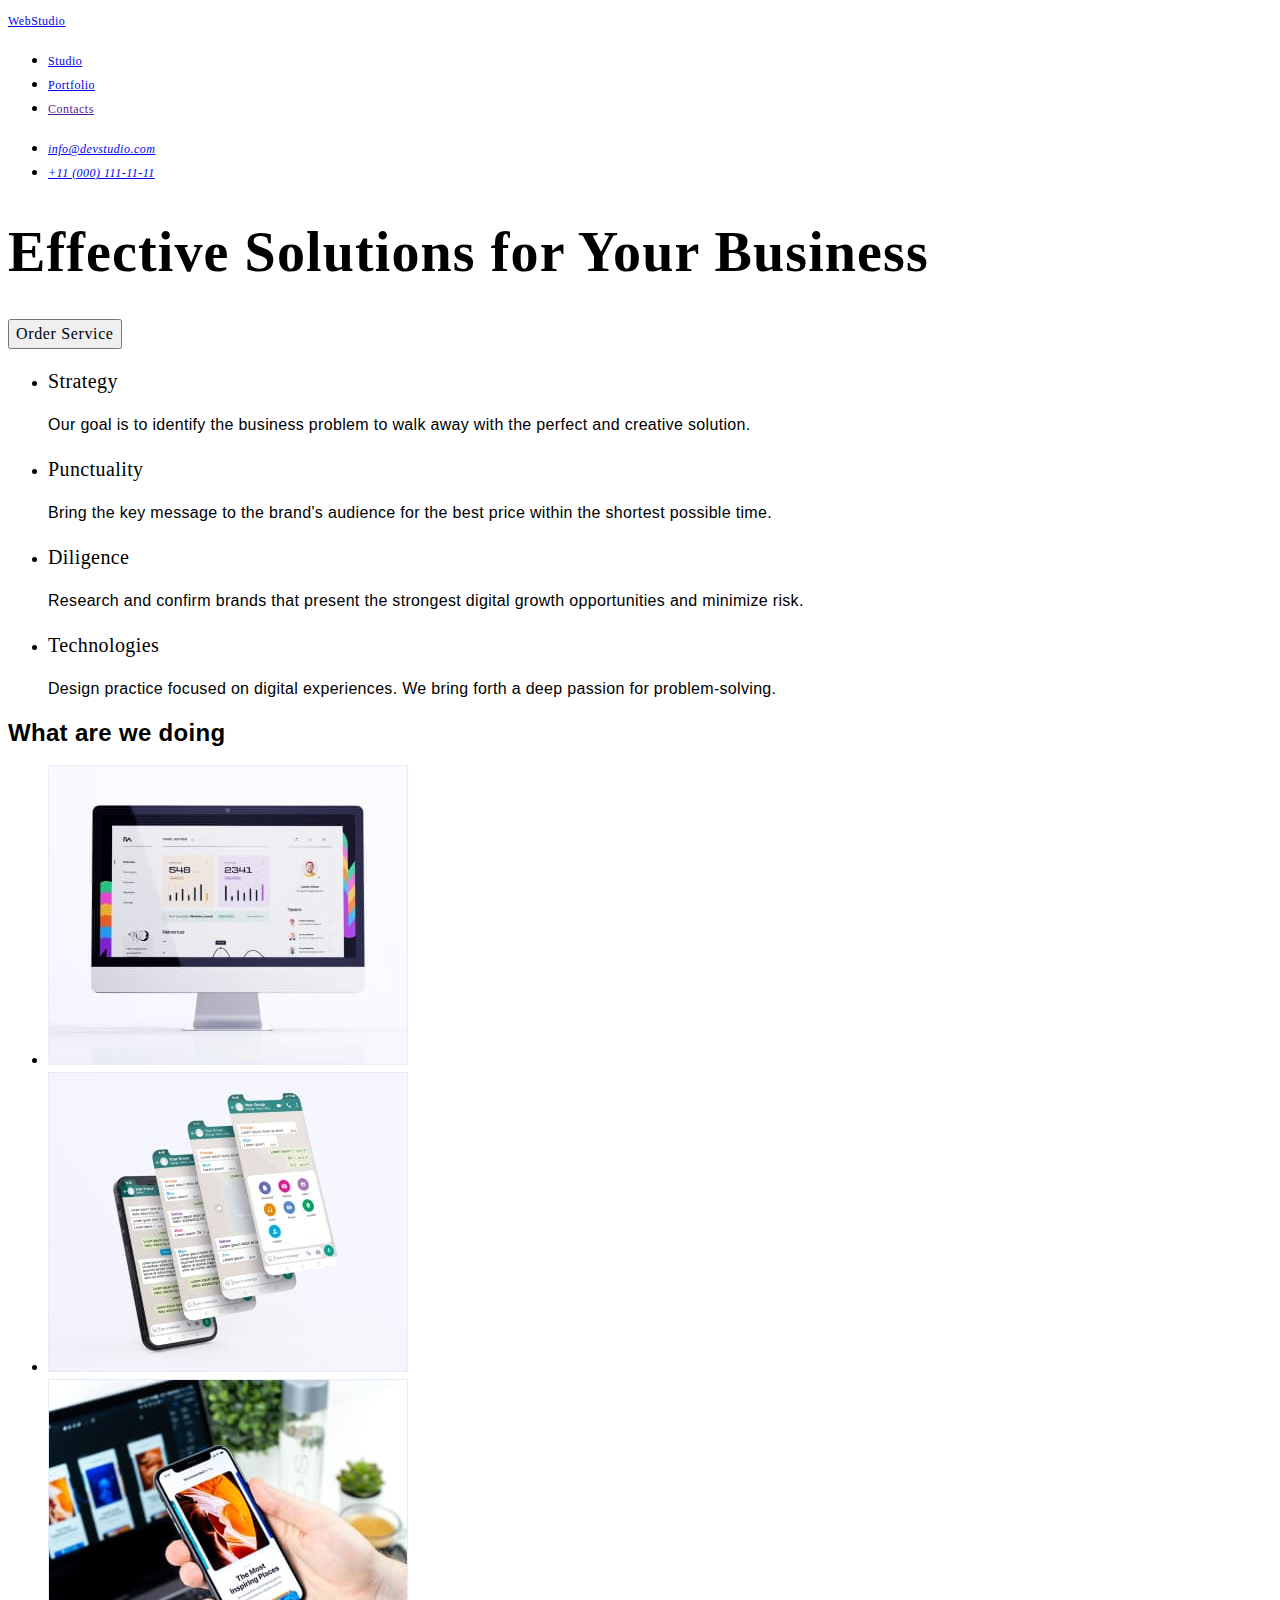
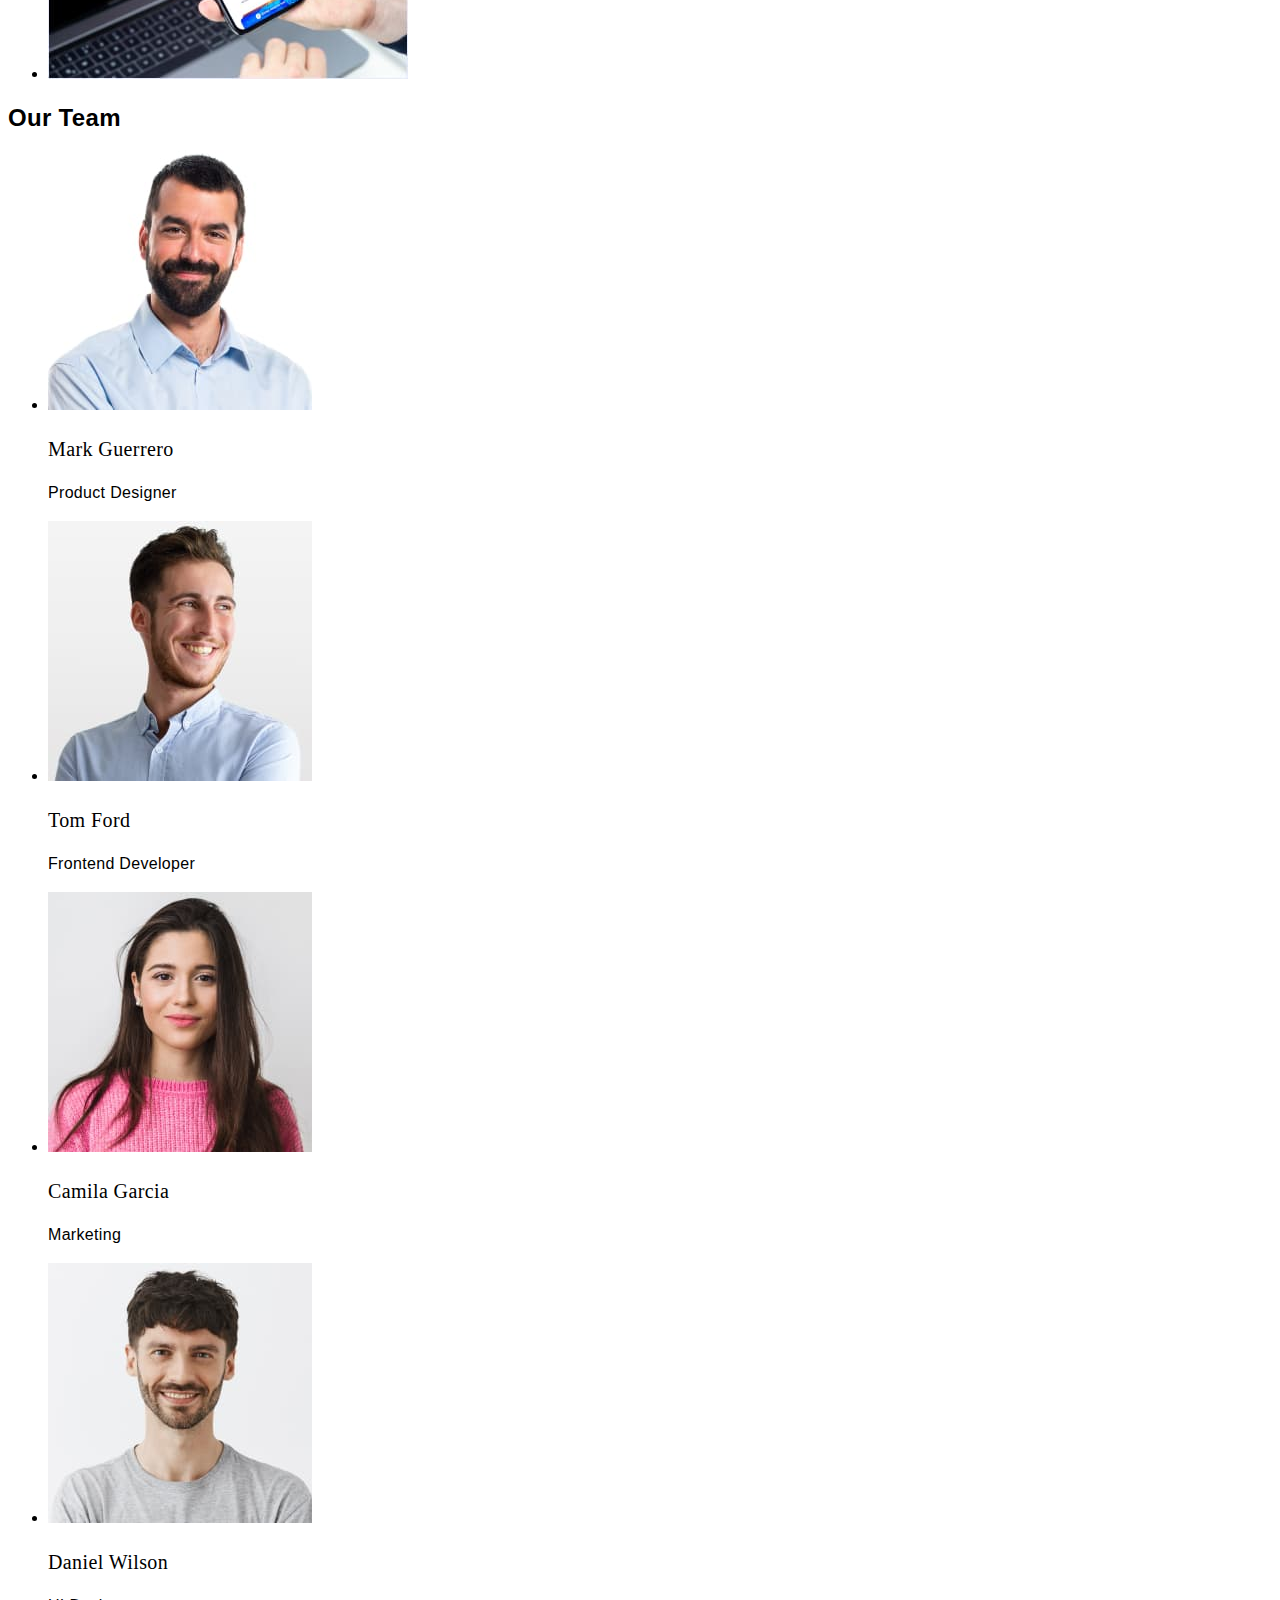
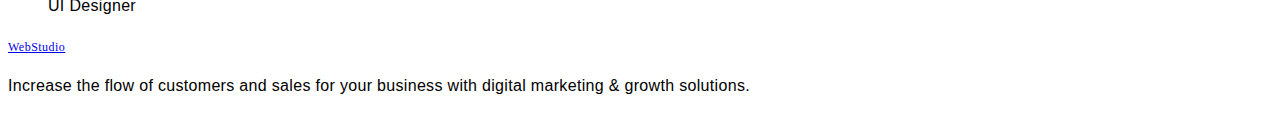
==== index.html @ a66be165 "one try" ====
<!DOCTYPE html>
<html lang="en">
<head>
    <meta charset="UTF-8">
    <meta http-equiv="X-UA-Compatible" content="IE=edge">
    <meta name="viewport" content="width=device-width, initial-scale=1.0">
    <title class="title">Document</title>
    <link rel="stylesheet" href="./css/style.css">
</head>
<body>
    <header>
        <nav>
            <a class="link-text" href="./index.html">WebStudio</a>
            
            <ul>
                <li><a class="link-text" href="./studio.html">Studio</a></li>
                <li><a class="link-text" href="./portfolio.html">Portfolio</a></li>
                <li><a class="link-text" href="">Contacts</a></li>           
            </ul>
        </nav>
        <address>
            <ul>
                <li>
                    <a class="link-text" href="mailto:info@devstudio.com">info@devstudio.com</a>
                </li>
                <li>
                    <a class="link-text" href="tel:+110001111111">+11 (000) 111-11-11</a>
                </li>
            </ul>
        </address>
    </header>
    <main>
        <section>
            <h1 class="header-one">Effective Solutions for Your Business</h1>
            <button class="button-text" type="button">Order Service</button>
        </section>
        <section>
            <h2 class="header-section" hidden>Strategy, Punctuality, Diligence, Technologies</h2>
            <ul>
                <li>
                    <h3 class="header-card">Strategy</h3>
                    <p>Our goal is to identify the business
                    problem to walk away with the perfect and creative solution.</p>
                </li>
                <li>
                    <h3 class="header-card">Punctuality</h3>
                    <p>Bring the key message to the brand's audience for the best price within the shortest possible time.</p>
                </li>
                <li>
                    <h3 class="header-card">Diligence</h3>
                    <p>Research and confirm brands that present the strongest digital growth opportunities and minimize risk.</p>
                </li>
                <li>
                    <h3 class="header-card">Technologies</h3>
                    <p>Design practice focused on digital experiences. We bring forth a deep passion for problem-solving.</p>
                </li>
            </ul>
        </section>
        <section>
            <h2>What are we doing</h2>
            <ul>
                <li>
                    <img src = "./images/comp.jpg" alt = "IMac" width="360" height="300">
                </li>
                <li>
                    <img src = "./images/messenger.jpg" alt="phone messenger" width="360" height="300">
                </li>
                <li>
                    <img src="./images/phone.jpg" alt="phone in hand" width="360" height="300">
                </li>
            </ul>
        </section>
        <section>
            <h2>Our Team</h2>
            <ul>
                <li>
                    <img src="./images/mark-guerrero.jpg" alt="Mark Guerrero" width="264" height="260">
                    <h3 class="header-card">Mark Guerrero</h3>
                    <p>Product Designer</p>
                </li>
                <li>
                    <img src="./images/tom-ford.jpg" alt="Tom Ford" width="264" height="260">
                    <h3 class="header-card">Tom Ford</h3>
                    <p>Frontend Developer</p>
                </li>
                <li>
                    <img src="./images/camila-garcia.jpg" alt="Camila Garcia" width="264" height="260">
                    <h3 class="header-card">Camila Garcia</h3>
                    <p>Marketing</p>
                </li>
                <li>
                    <img src="./images/daniel-wilson.jpg" alt="Daniel Wilson" width="264" height="260">
                    <h3 class="header-card">Daniel Wilson</h3>
                    <p>UI Designer</p>
                </li>
            </ul>
        </section>
    </main>
    <footer>
        <a class="link-text" href="./index.html">WebStudio</a>
        <p>Increase the flow of customers and sales for your business with digital marketing & growth solutions.</p>
    </footer>
</body>
</html>
---- css/style.css ----
body {
    font-family: 'Roboto', sans-serif;
    font-weight: 400;
    font-size: 16px;
    line-height: 24px;
    letter-spacing: 0.02em;
}
.title, .header-one {
    font-family: 'Roboto';
    font-weight: 700;
    font-size: 56px;
    line-height: 60px;
    letter-spacing: 0.02em;
}
.header-section {
    font-family: 'Roboto';
    font-weight: 700;
    font-size: 36px;
    line-height: 40px;
    letter-spacing: 0.02em;
    text-transform: capitalize;
}
.header-card {
    font-family: 'Roboto';
    font-weight: 500;
    font-size: 20px;
    line-height: 24px;
    letter-spacing: 0.02em;
}
.button-text {
    font-family: 'Roboto';
    font-weight: 500;
    font-size: 16px;
    line-height: 24px;
    display: flex;
    align-items: center;
    letter-spacing: 0.04em;
    cursor: pointer;
}
.link-text {
    font-family: 'Roboto';
    font-weight: 400;
    font-size: 12px;
    line-height: 16px;
    letter-spacing: 0.04em;
    text-decoration: underline;
}
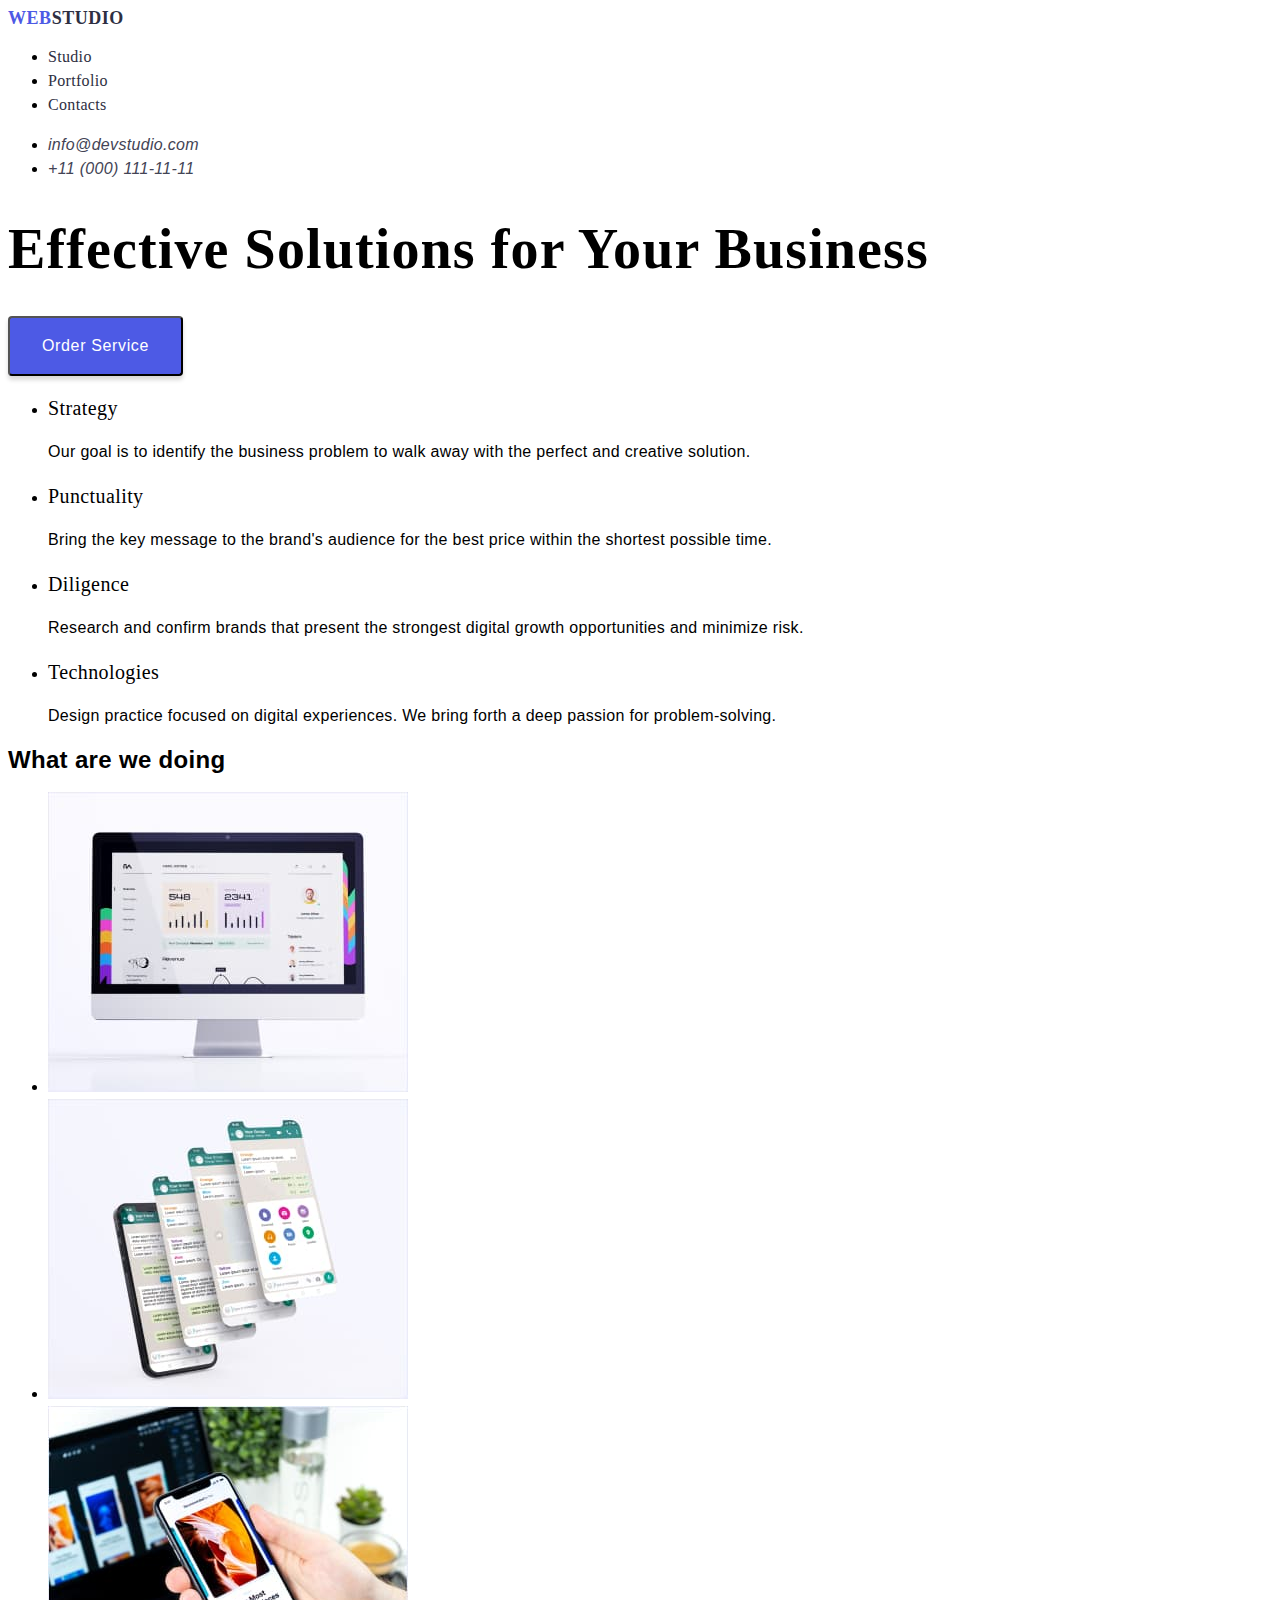
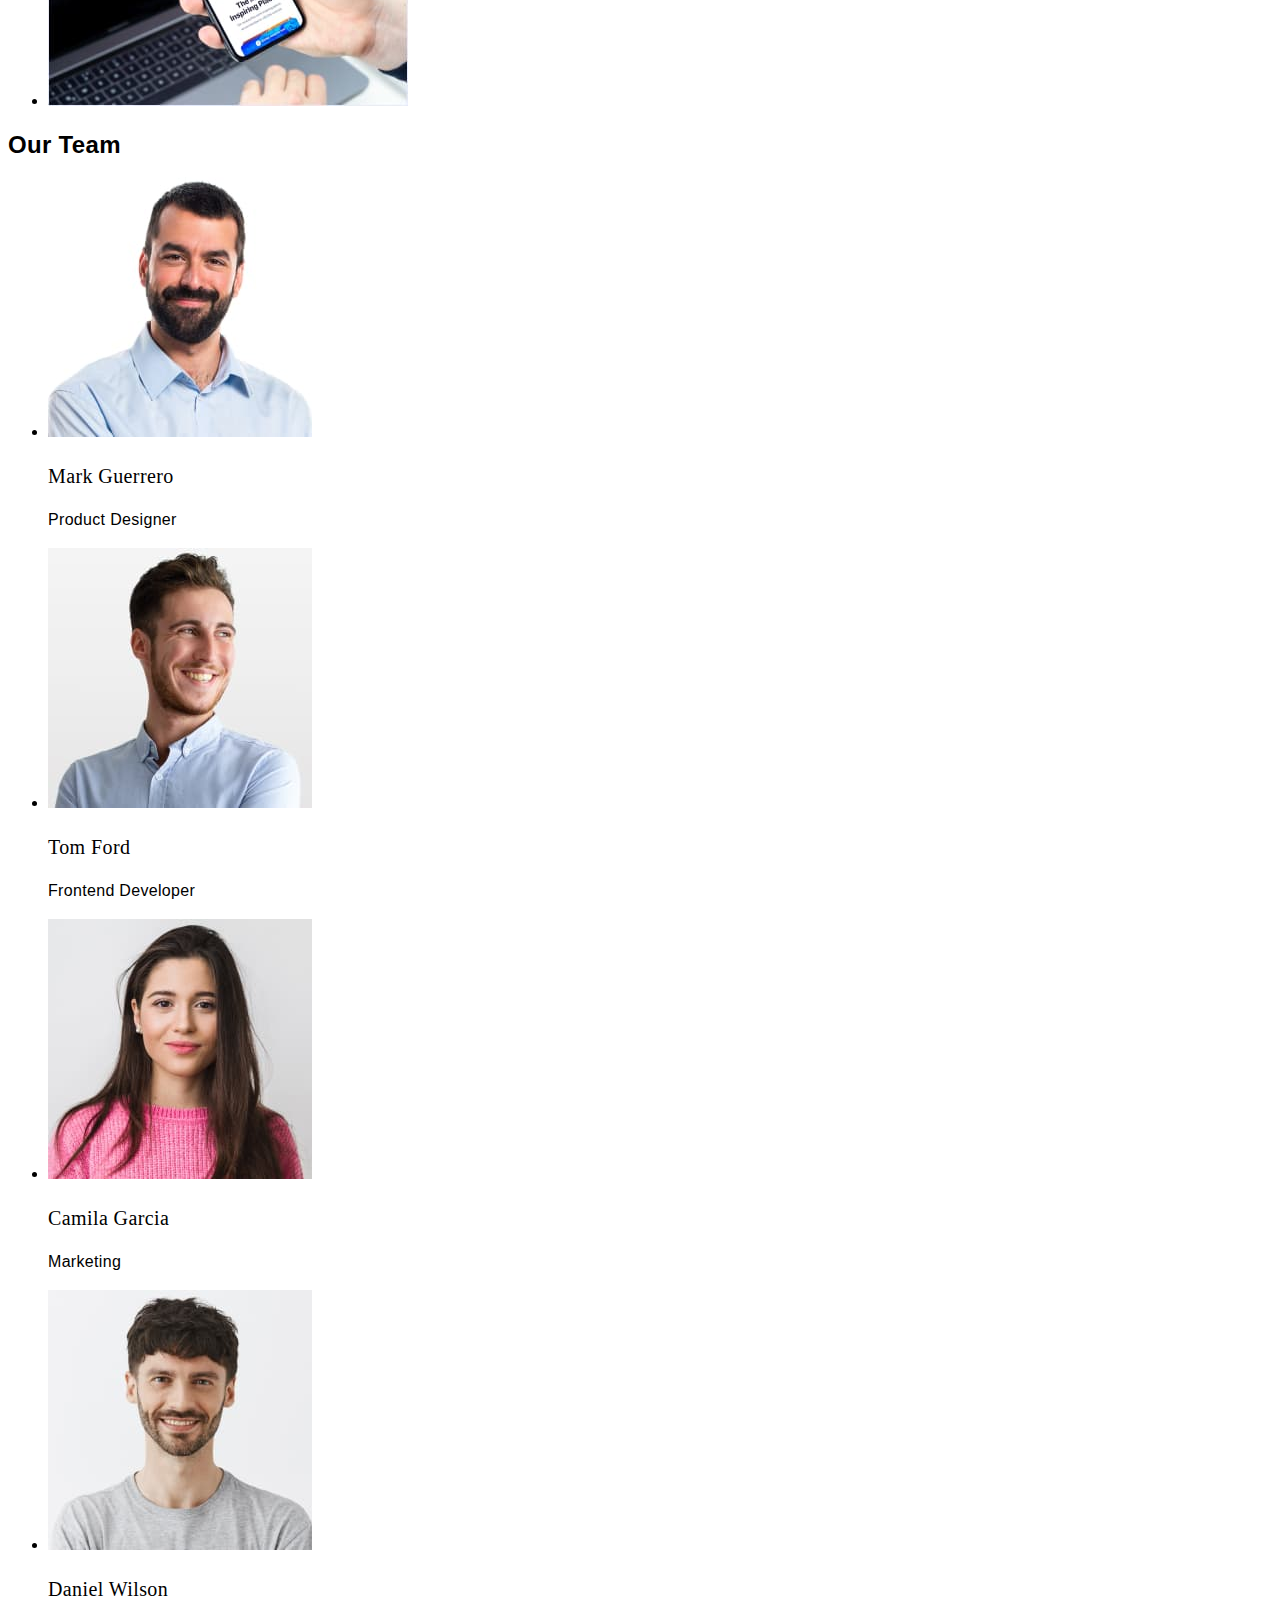
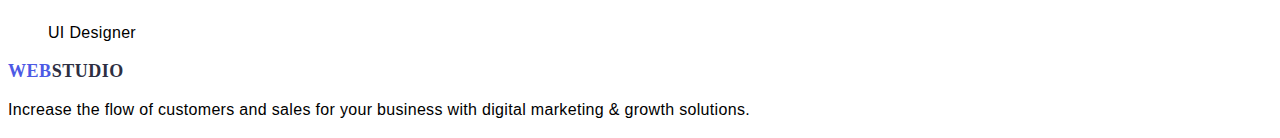
==== commit 4600c778: "fix style" ====
--- a/index.html
+++ b/index.html
@@ -10,21 +10,21 @@
 <body>
     <header>
         <nav>
-            <a class="link-text" href="./index.html">WebStudio</a>
+            <a class="logo" href="./index.html"><span class="logo-span">Web</span>Studio</a>
             
             <ul>
-                <li><a class="link-text" href="./studio.html">Studio</a></li>
-                <li><a class="link-text" href="./portfolio.html">Portfolio</a></li>
-                <li><a class="link-text" href="">Contacts</a></li>           
+                <li><a class="navigation" href="./studio.html">Studio</a></li>
+                <li><a class="navigation" href="./portfolio.html">Portfolio</a></li>
+                <li><a class="navigation" href="">Contacts</a></li>           
             </ul>
         </nav>
         <address>
             <ul>
                 <li>
-                    <a class="link-text" href="mailto:info@devstudio.com">info@devstudio.com</a>
+                    <a class="address" href="mailto:info@devstudio.com">info@devstudio.com</a>
                 </li>
                 <li>
-                    <a class="link-text" href="tel:+110001111111">+11 (000) 111-11-11</a>
+                    <a class="address" href="tel:+110001111111">+11 (000) 111-11-11</a>
                 </li>
             </ul>
         </address>
@@ -97,7 +97,7 @@
         </section>
     </main>
     <footer>
-        <a class="link-text" href="./index.html">WebStudio</a>
+        <a class="logo" href="./index.html"><span class="logo-span">Web</span>Studio</a>
         <p>Increase the flow of customers and sales for your business with digital marketing & growth solutions.</p>
     </footer>
 </body>
--- a/css/style.css
+++ b/css/style.css
@@ -4,6 +4,22 @@
     font-size: 16px;
     line-height: 24px;
     letter-spacing: 0.02em;
+}
+.logo {
+    font-family: 'Raleway';
+    font-style: normal;
+    font-weight: 800;
+    font-size: 18px;
+    line-height: 21px;
+    display: flex;
+    align-items: center;
+    letter-spacing: 0.03em;
+    text-transform: uppercase;
+    text-decoration: none;
+    color: #2E2F42;
+}
+.logo-span {
+    color: #4D5AE5;
 }
 .title, .header-one {
     font-family: 'Roboto';
@@ -28,20 +44,53 @@
     letter-spacing: 0.02em;
 }
 .button-text {
+    display: flex;
+    flex-direction: row;
+    align-items: flex-start;
+    padding: 16px 32px;
+    gap: 10px;
+    background-color: #4D5AE5;
+    box-shadow: 0px 4px 4px rgba(0, 0, 0, 0.15);
+    border-radius: 4px;
+    font-weight: 500;
+    font-size: 16px;
+    line-height: 24px;
+    align-items: center;
+    letter-spacing: 0.04em;
+    cursor: pointer;
+    color: #ffffff; 
+}
+.button-text:hover, .button-text:focus {
+    display: flex;
+    flex-direction: row;
+    align-items: flex-start;
+    padding: 16px 32px;
+    gap: 10px;
+    font-weight: 600;
+    line-height: 19px;
+    color: #ffffff;
+    background-color: #4D5AE5;
+    box-shadow: 0px 1px 6px rgba(46, 47, 66, 0.08), 
+                0px 1px 1px rgba(46, 47, 66, 0.16), 
+                0px 2px 1px rgba(46, 47, 66, 0.08);
+    border-radius: 4px;
+}
+.navigation {
     font-family: 'Roboto';
     font-weight: 500;
     font-size: 16px;
     line-height: 24px;
-    display: flex;
-    align-items: center;
-    letter-spacing: 0.04em;
-    cursor: pointer;
+    letter-spacing: 0.02em;
+    text-decoration: none;
+    color: #2E2F42;
 }
-.link-text {
-    font-family: 'Roboto';
-    font-weight: 400;
-    font-size: 12px;
-    line-height: 16px;
-    letter-spacing: 0.04em;
-    text-decoration: underline;
+.navigation:hover, .navigation:focus {
+    color: #404BBF;
 }
+.address {
+    color: #434455;
+    text-decoration: none;
+}
+.address:hover, :focus {
+    color: #404BBF;
+} 
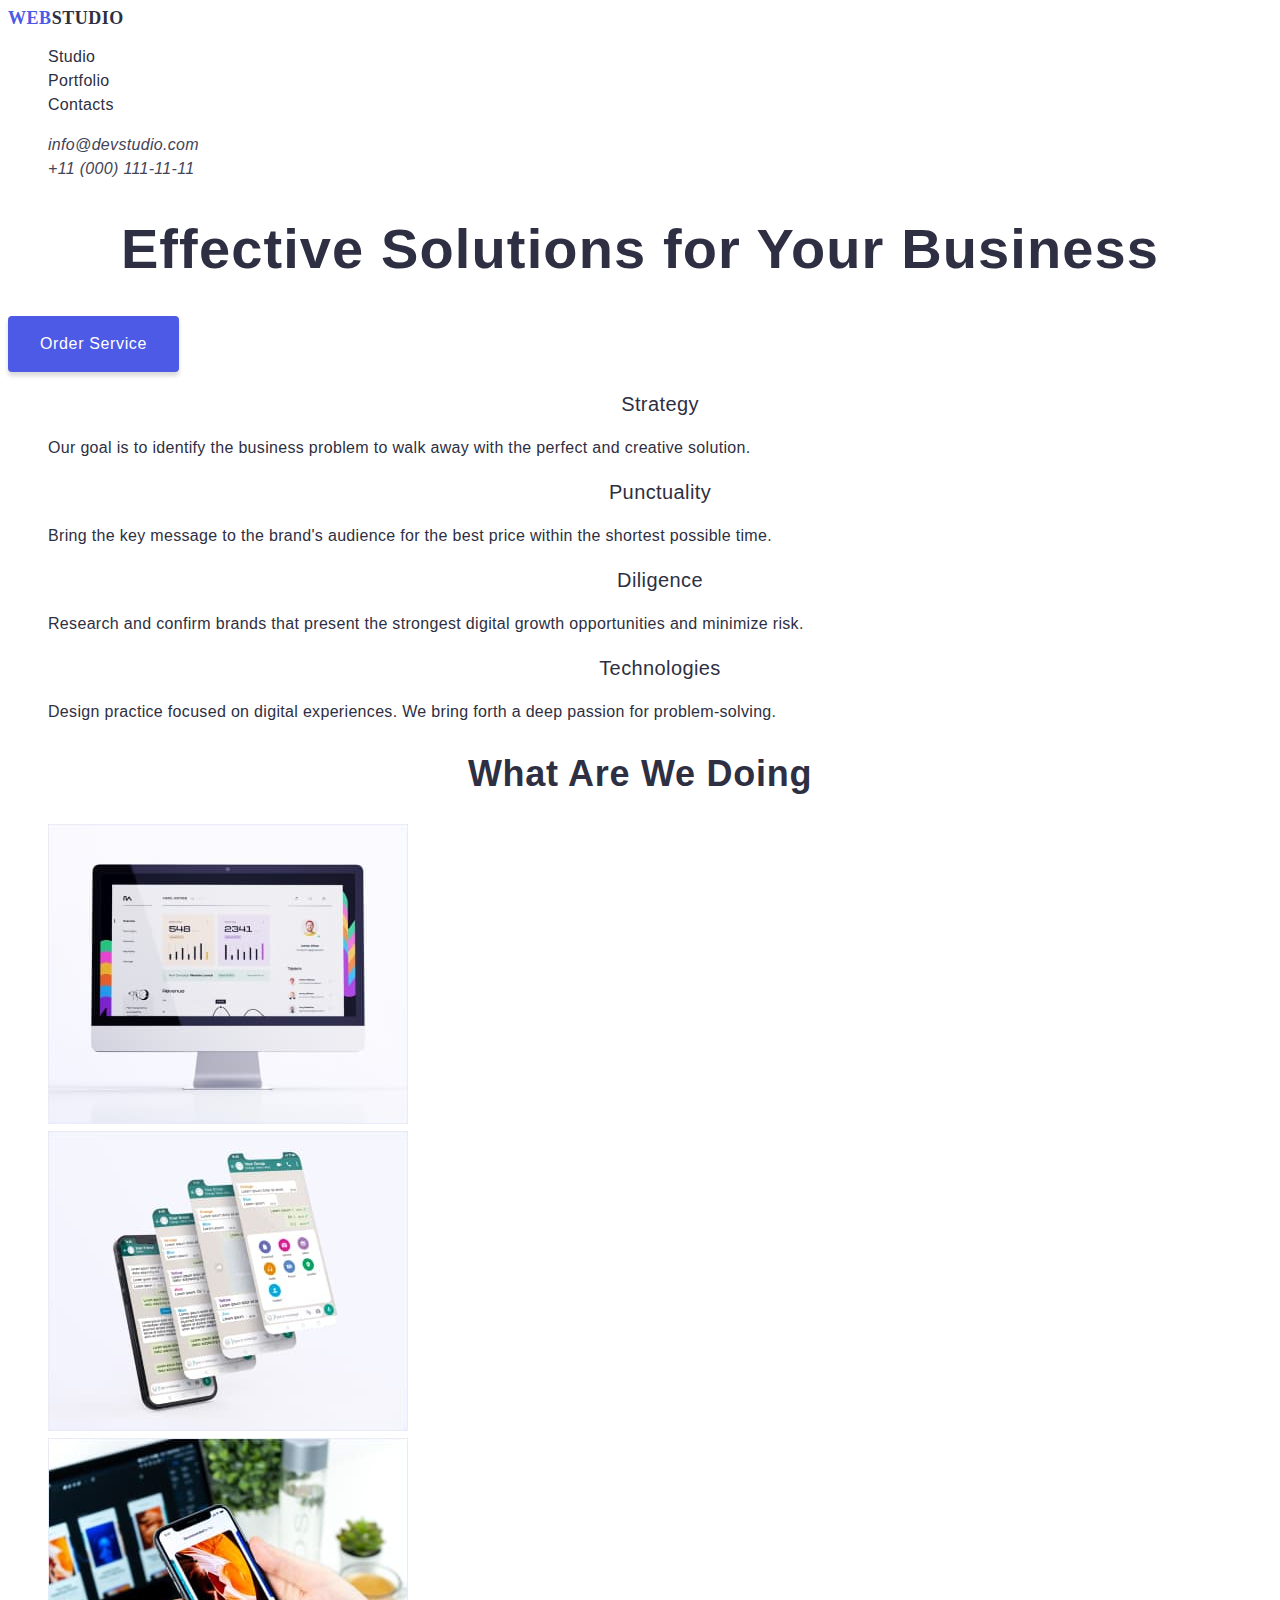
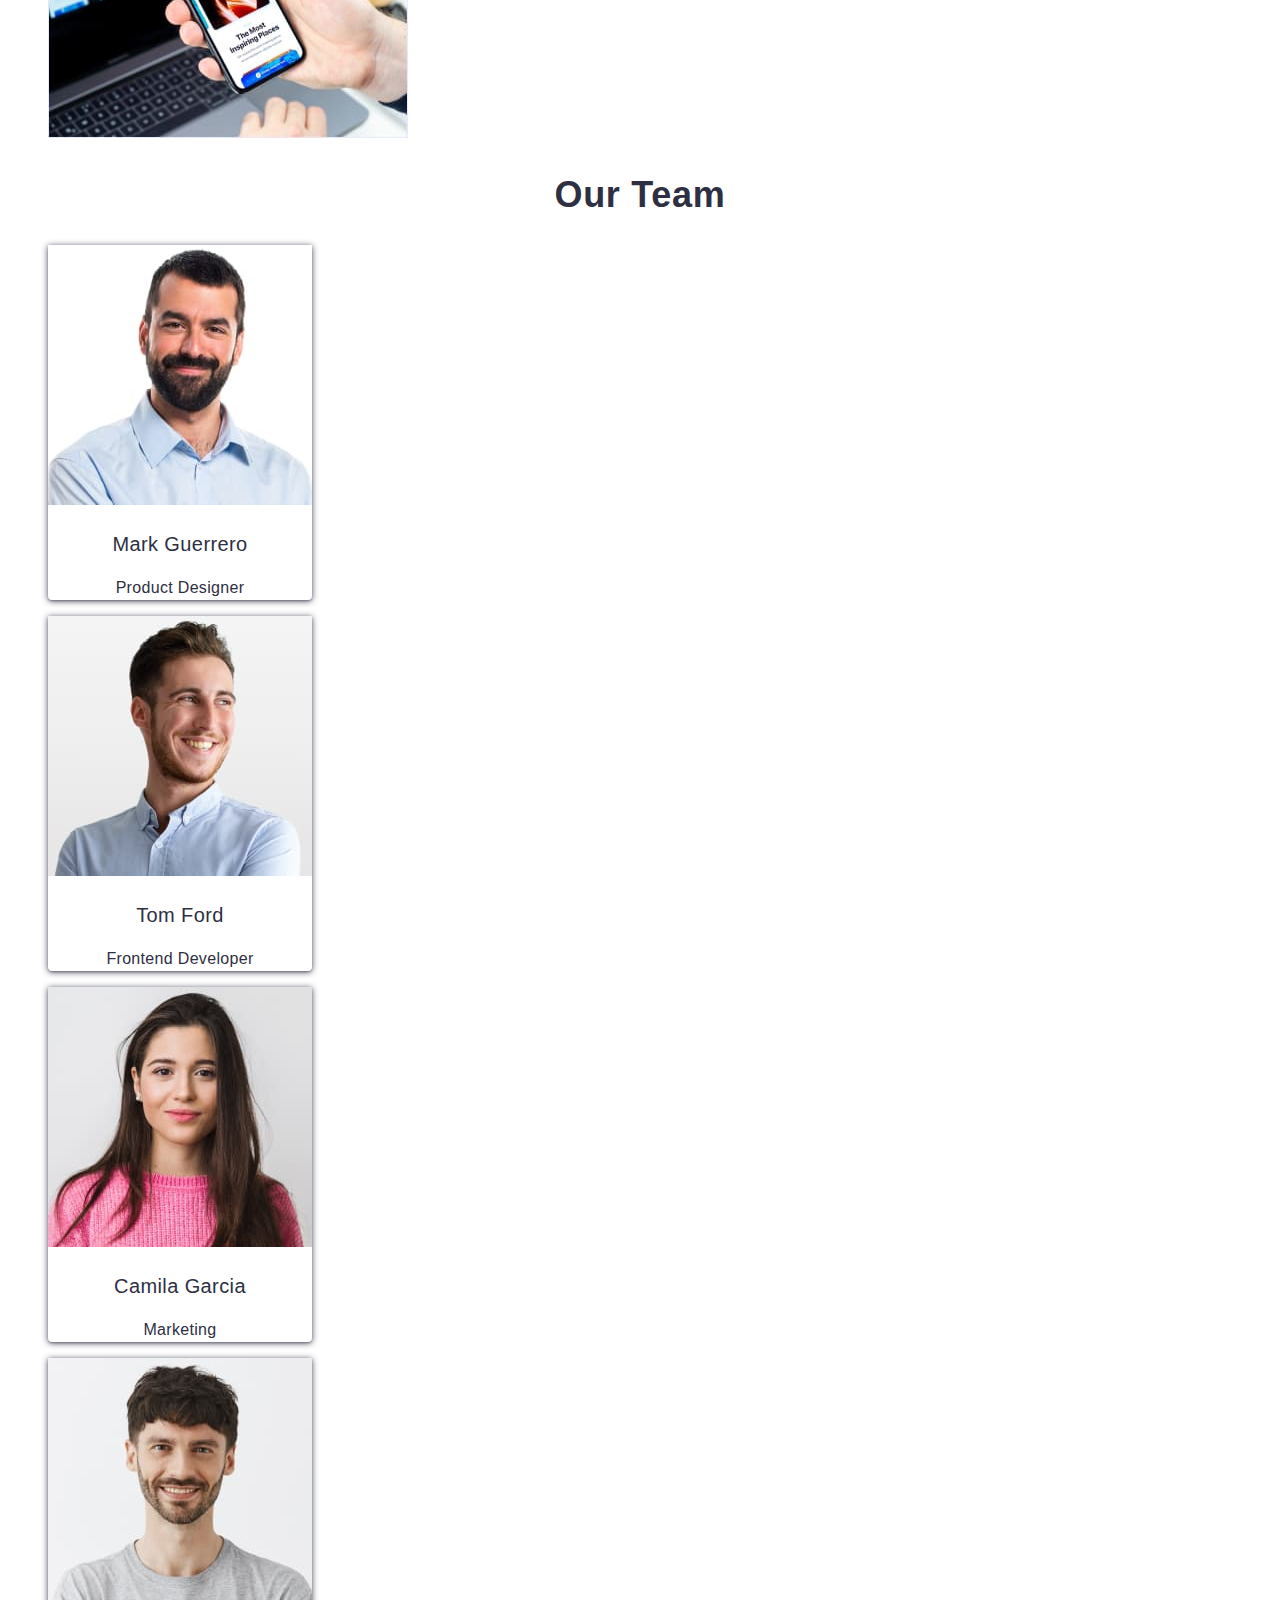
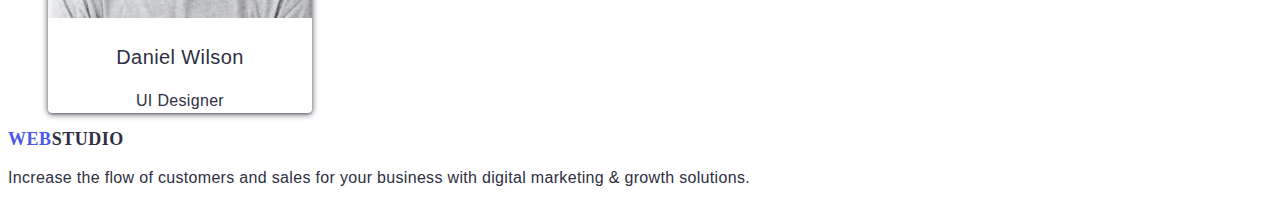
==== commit 237f6410: "fix all" ====
--- a/index.html
+++ b/index.html
@@ -13,9 +13,9 @@
             <a class="logo" href="./index.html"><span class="logo-span">Web</span>Studio</a>
             
             <ul>
-                <li><a class="navigation" href="./studio.html">Studio</a></li>
-                <li><a class="navigation" href="./portfolio.html">Portfolio</a></li>
-                <li><a class="navigation" href="">Contacts</a></li>           
+                <li class="navigation"><a class="nav-text" href="./index.html">Studio</a></li>
+                <li class="navigation"><a class="nav-text" href="./portfolio.html">Portfolio</a></li>
+                <li class="navigation"><a class="nav-text" href="">Contacts</a></li>           
             </ul>
         </nav>
         <address>
@@ -39,25 +39,25 @@
             <ul>
                 <li>
                     <h3 class="header-card">Strategy</h3>
-                    <p>Our goal is to identify the business
+                    <p class="paragraph">Our goal is to identify the business
                     problem to walk away with the perfect and creative solution.</p>
                 </li>
                 <li>
                     <h3 class="header-card">Punctuality</h3>
-                    <p>Bring the key message to the brand's audience for the best price within the shortest possible time.</p>
+                    <p class="paragraph">Bring the key message to the brand's audience for the best price within the shortest possible time.</p>
                 </li>
                 <li>
                     <h3 class="header-card">Diligence</h3>
-                    <p>Research and confirm brands that present the strongest digital growth opportunities and minimize risk.</p>
+                    <p class="paragraph">Research and confirm brands that present the strongest digital growth opportunities and minimize risk.</p>
                 </li>
                 <li>
                     <h3 class="header-card">Technologies</h3>
-                    <p>Design practice focused on digital experiences. We bring forth a deep passion for problem-solving.</p>
+                    <p class="paragraph">Design practice focused on digital experiences. We bring forth a deep passion for problem-solving.</p>
                 </li>
             </ul>
         </section>
         <section>
-            <h2>What are we doing</h2>
+            <h2 class="header-section">What are we doing</h2>
             <ul>
                 <li>
                     <img src = "./images/comp.jpg" alt = "IMac" width="360" height="300">
@@ -71,24 +71,24 @@
             </ul>
         </section>
         <section>
-            <h2>Our Team</h2>
+            <h2 class="header-section">Our Team</h2>
             <ul>
-                <li>
+                <li class="cards-team">
                     <img src="./images/mark-guerrero.jpg" alt="Mark Guerrero" width="264" height="260">
                     <h3 class="header-card">Mark Guerrero</h3>
                     <p>Product Designer</p>
                 </li>
-                <li>
+                <li class="cards-team">
                     <img src="./images/tom-ford.jpg" alt="Tom Ford" width="264" height="260">
                     <h3 class="header-card">Tom Ford</h3>
                     <p>Frontend Developer</p>
                 </li>
-                <li>
+                <li class="cards-team">
                     <img src="./images/camila-garcia.jpg" alt="Camila Garcia" width="264" height="260">
                     <h3 class="header-card">Camila Garcia</h3>
                     <p>Marketing</p>
                 </li>
-                <li>
+                <li class="cards-team">
                     <img src="./images/daniel-wilson.jpg" alt="Daniel Wilson" width="264" height="260">
                     <h3 class="header-card">Daniel Wilson</h3>
                     <p>UI Designer</p>
--- a/css/style.css
+++ b/css/style.css
@@ -4,10 +4,13 @@
     font-size: 16px;
     line-height: 24px;
     letter-spacing: 0.02em;
+    color: #2e2f42;
+}
+li {
+    list-style-type: none;
 }
 .logo {
     font-family: 'Raleway';
-    font-style: normal;
     font-weight: 800;
     font-size: 18px;
     line-height: 21px;
@@ -22,31 +25,37 @@
     color: #4D5AE5;
 }
 .title, .header-one {
-    font-family: 'Roboto';
     font-weight: 700;
     font-size: 56px;
     line-height: 60px;
     letter-spacing: 0.02em;
+    text-align: center;
 }
 .header-section {
-    font-family: 'Roboto';
     font-weight: 700;
     font-size: 36px;
     line-height: 40px;
     letter-spacing: 0.02em;
     text-transform: capitalize;
+    text-align: center;
 }
 .header-card {
-    font-family: 'Roboto';
     font-weight: 500;
     font-size: 20px;
     line-height: 24px;
     letter-spacing: 0.02em;
+    text-align: center;
 }
-.button-text {
+.buttons {
     display: flex;
     flex-direction: row;
     align-items: flex-start;
+    padding: 0px;
+    gap: 24px;
+    margin-top: 96px;
+    margin-bottom: 72px;
+}
+.button-text {
     padding: 16px 32px;
     gap: 10px;
     background-color: #4D5AE5;
@@ -58,7 +67,8 @@
     align-items: center;
     letter-spacing: 0.04em;
     cursor: pointer;
-    color: #ffffff; 
+    color: #ffffff;
+    border:none; 
 }
 .button-text:hover, .button-text:focus {
     display: flex;
@@ -76,15 +86,18 @@
     border-radius: 4px;
 }
 .navigation {
-    font-family: 'Roboto';
+    list-style-type: none;
+}
+
+.nav-text {
     font-weight: 500;
     font-size: 16px;
     line-height: 24px;
     letter-spacing: 0.02em;
     text-decoration: none;
-    color: #2E2F42;
+    color: #2e2f42;
 }
-.navigation:hover, .navigation:focus {
+.nav-text:hover, .nav-text:focus {
     color: #404BBF;
 }
 .address {
@@ -94,3 +107,29 @@
 .address:hover, :focus {
     color: #404BBF;
 } 
+.cards-team {
+    width: 264px;
+    height: 428;
+    background-color: #FFF;
+    box-shadow: 0px 1px 6px rgba(46, 47, 66, 0.88),
+                0px 1px 1px rgba(46, 47, 66, 0.16),
+                0px 2px 1px rgba(46, 47, 66, 0.08);
+    border-radius: 0px 0px 4px 4px;
+    text-align: center;
+    list-style-type: none;
+}
+.cards {
+    display: flex;
+    gap: 24px;
+    margin-bottom: 48px;
+}
+.card-items {
+    box-sizing: border-box;
+    width: 360px;
+    height: 420px;
+    background-color: #fff;
+    border: 1px solid #e7e9fc;
+    text-align: center;
+    list-style-type: none;
+    display: inline-block;
+}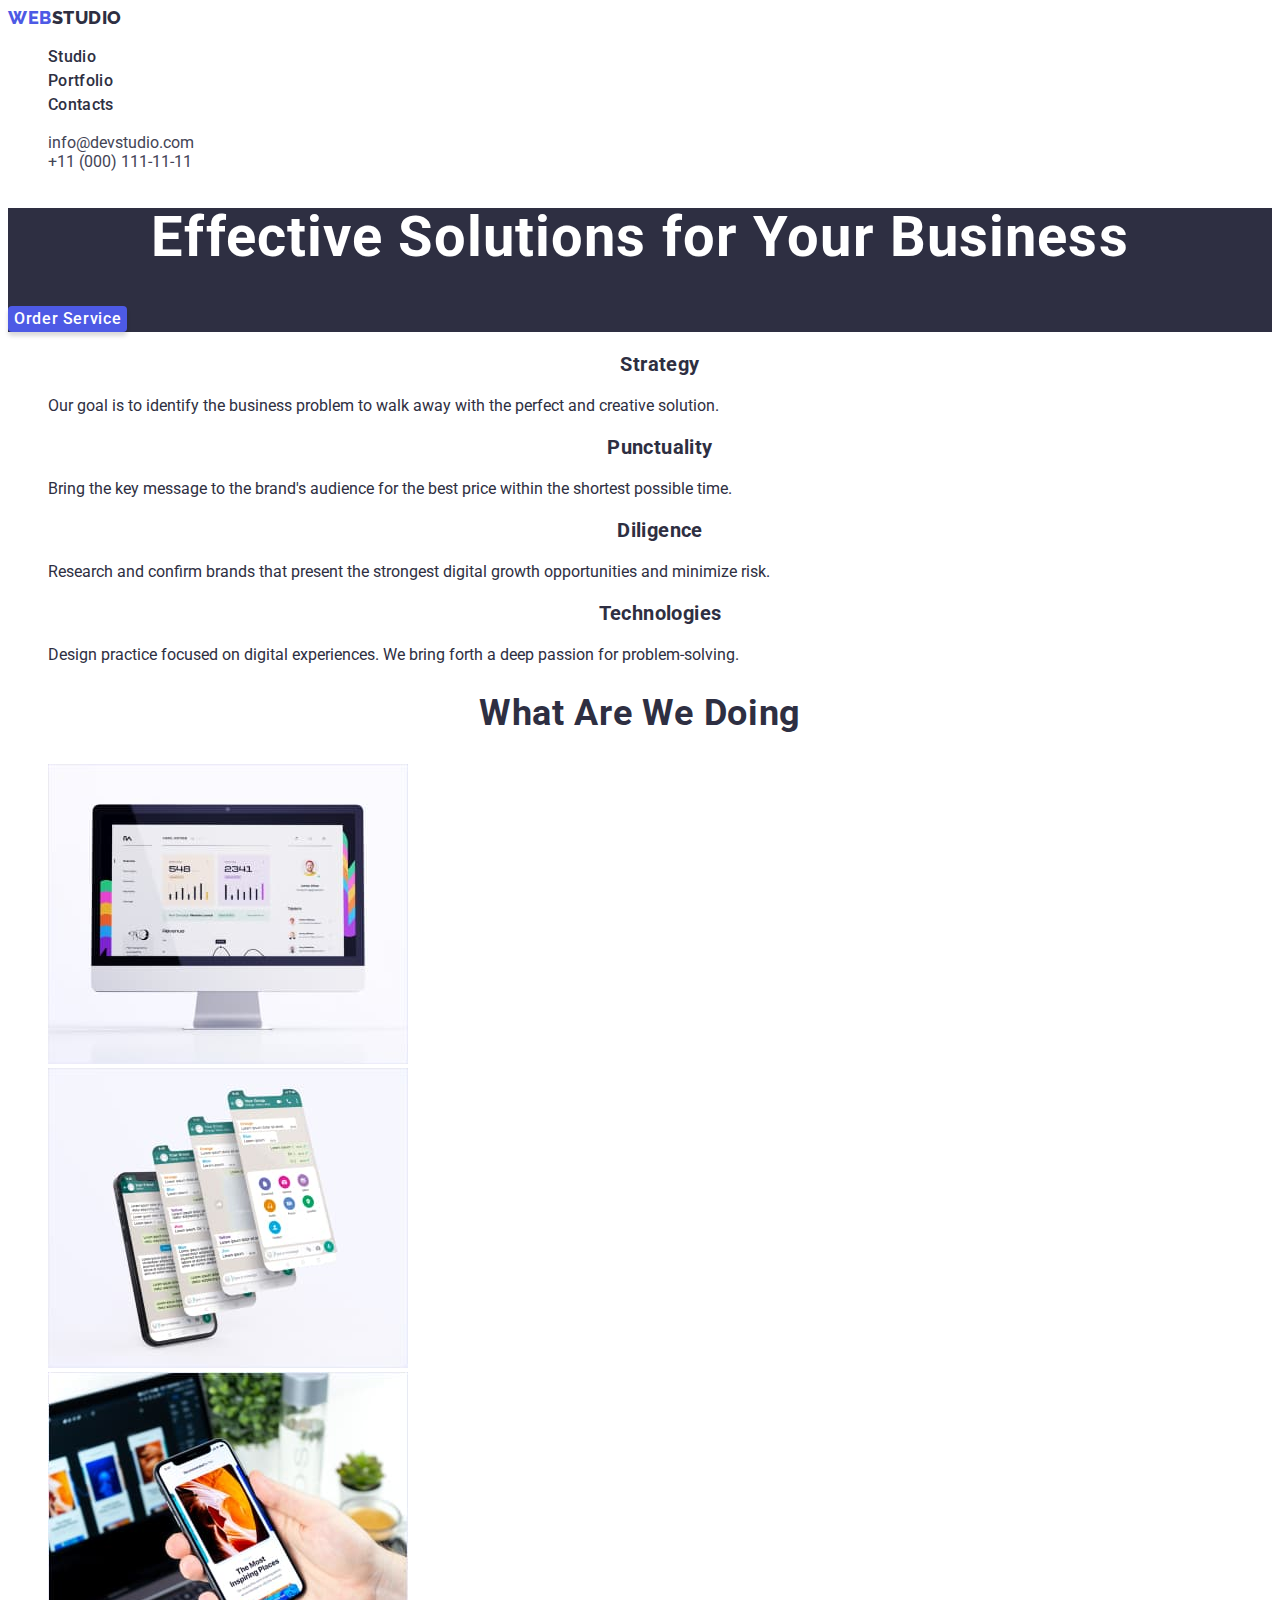
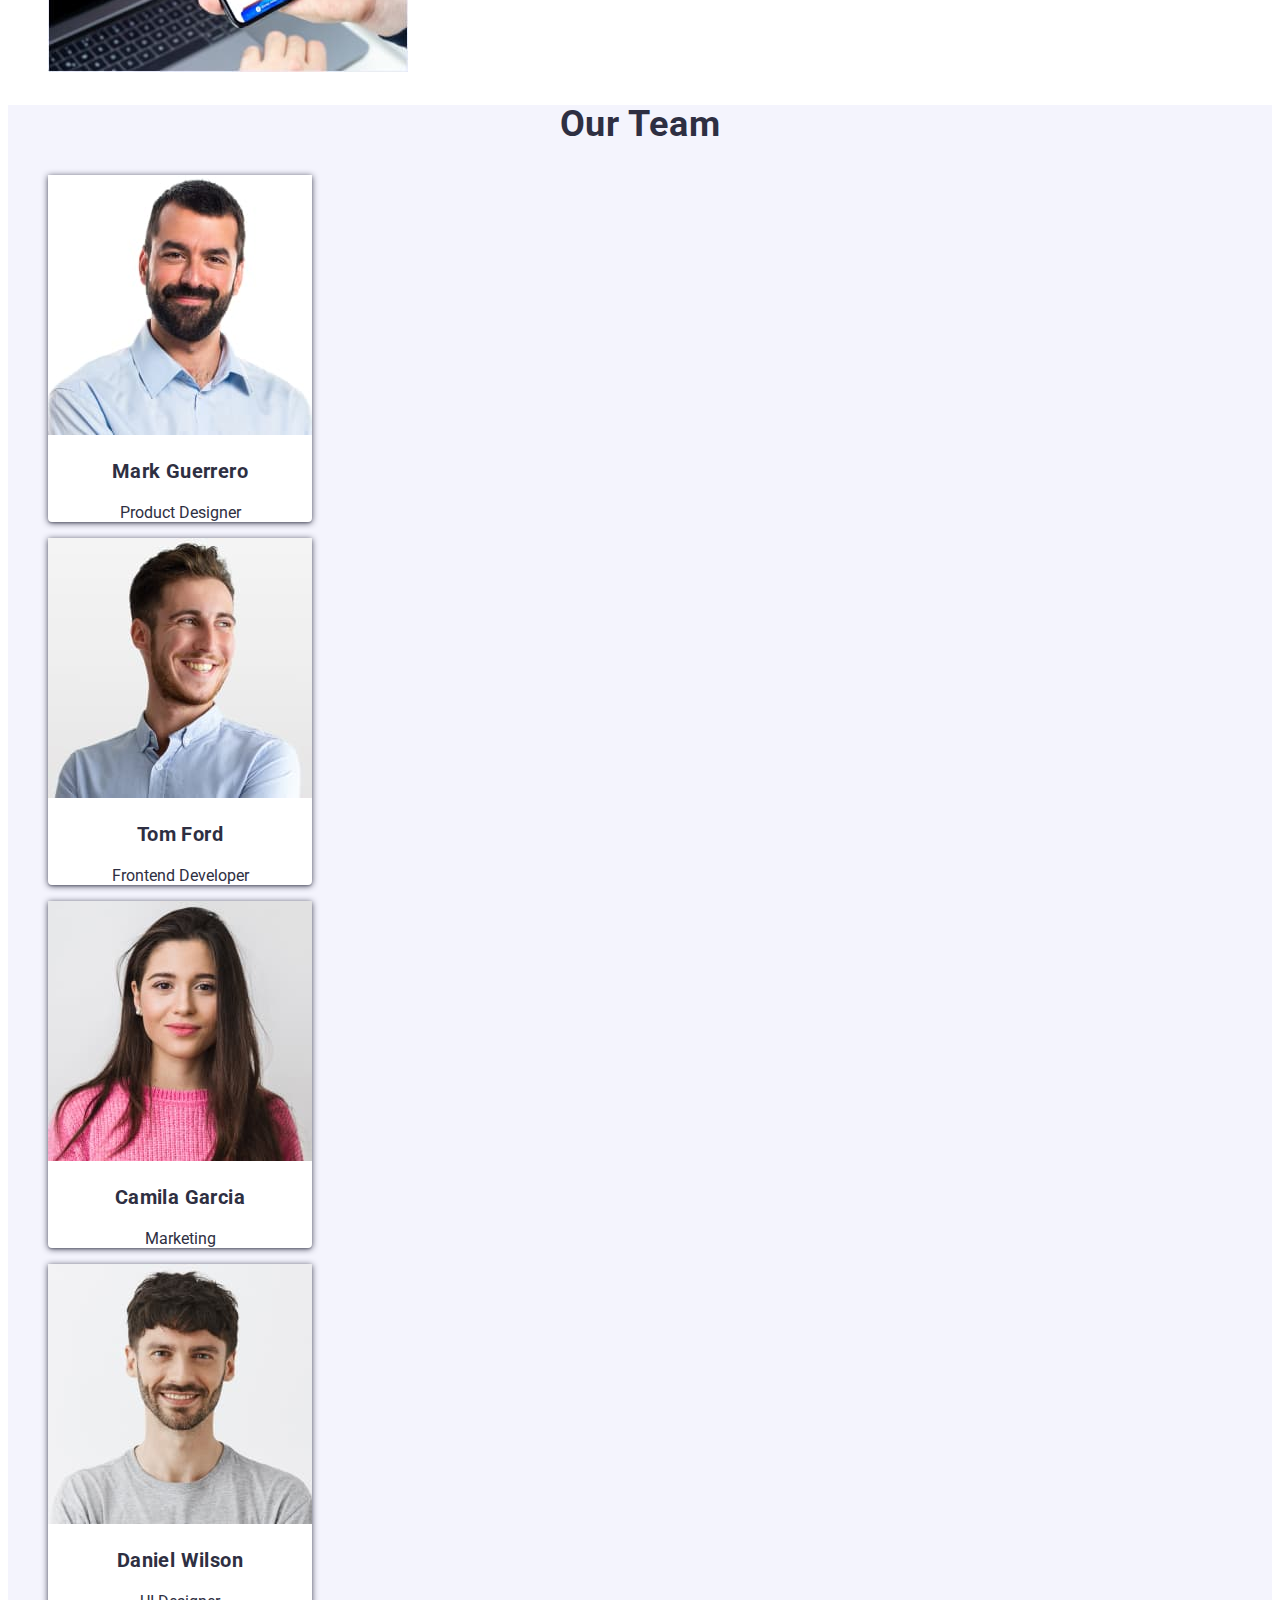
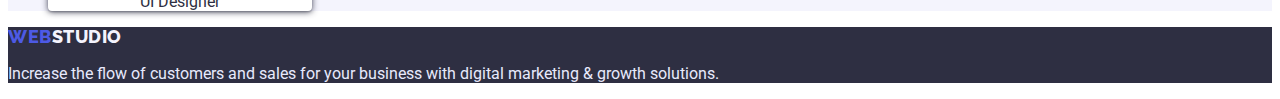
==== commit 0afc7cdc: "fix 21.01" ====
--- a/index.html
+++ b/index.html
@@ -6,19 +6,21 @@
     <meta name="viewport" content="width=device-width, initial-scale=1.0">
     <title class="title">Document</title>
     <link rel="stylesheet" href="./css/style.css">
+    <link href="https://fonts.googleapis.com/css2?family=Raleway:wght@800&family=Roboto:wght@400;500;700;900&display=swap"
+        rel="stylesheet">
 </head>
 <body>
     <header>
         <nav>
             <a class="logo" href="./index.html"><span class="logo-span">Web</span>Studio</a>
-            
+    
             <ul>
-                <li class="navigation"><a class="nav-text" href="./index.html">Studio</a></li>
-                <li class="navigation"><a class="nav-text" href="./portfolio.html">Portfolio</a></li>
-                <li class="navigation"><a class="nav-text" href="">Contacts</a></li>           
+                <li><a class="nav-text" href="./index.html">Studio</a></li>
+                <li><a class="nav-text" href="./portfolio.html">Portfolio</a></li>
+                <li><a class="nav-text" href="">Contacts</a></li>
             </ul>
         </nav>
-        <address>
+        <address class="link">
             <ul>
                 <li>
                     <a class="address" href="mailto:info@devstudio.com">info@devstudio.com</a>
@@ -30,34 +32,34 @@
         </address>
     </header>
     <main>
-        <section>
+        <section class="hero-image">
             <h1 class="header-one">Effective Solutions for Your Business</h1>
             <button class="button-text" type="button">Order Service</button>
         </section>
         <section>
-            <h2 class="header-section" hidden>Strategy, Punctuality, Diligence, Technologies</h2>
+            <h2 class="header-two" hidden>Strategy, Punctuality, Diligence, Technologies</h2>
             <ul>
                 <li>
-                    <h3 class="header-card">Strategy</h3>
-                    <p class="paragraph">Our goal is to identify the business
+                    <h3 class="header-three">Strategy</h3>
+                    <p class="p-cards">Our goal is to identify the business
                     problem to walk away with the perfect and creative solution.</p>
                 </li>
                 <li>
-                    <h3 class="header-card">Punctuality</h3>
-                    <p class="paragraph">Bring the key message to the brand's audience for the best price within the shortest possible time.</p>
+                    <h3 class="header-three">Punctuality</h3>
+                    <p class="p-cards">Bring the key message to the brand's audience for the best price within the shortest possible time.</p>
                 </li>
                 <li>
-                    <h3 class="header-card">Diligence</h3>
-                    <p class="paragraph">Research and confirm brands that present the strongest digital growth opportunities and minimize risk.</p>
+                    <h3 class="header-three">Diligence</h3>
+                    <p class="p-cards">Research and confirm brands that present the strongest digital growth opportunities and minimize risk.</p>
                 </li>
                 <li>
-                    <h3 class="header-card">Technologies</h3>
-                    <p class="paragraph">Design practice focused on digital experiences. We bring forth a deep passion for problem-solving.</p>
+                    <h3 class="header-three">Technologies</h3>
+                    <p class="p-cards">Design practice focused on digital experiences. We bring forth a deep passion for problem-solving.</p>
                 </li>
             </ul>
         </section>
         <section>
-            <h2 class="header-section">What are we doing</h2>
+            <h2 class="header-two">What are we doing</h2>
             <ul>
                 <li>
                     <img src = "./images/comp.jpg" alt = "IMac" width="360" height="300">
@@ -70,34 +72,34 @@
                 </li>
             </ul>
         </section>
-        <section>
-            <h2 class="header-section">Our Team</h2>
+        <section class="section-three">
+            <h2 class="header-two">Our Team</h2>
             <ul>
                 <li class="cards-team">
                     <img src="./images/mark-guerrero.jpg" alt="Mark Guerrero" width="264" height="260">
-                    <h3 class="header-card">Mark Guerrero</h3>
-                    <p>Product Designer</p>
+                    <h3 class="header-three">Mark Guerrero</h3>
+                    <p class="p-cards">Product Designer</p>
                 </li>
                 <li class="cards-team">
                     <img src="./images/tom-ford.jpg" alt="Tom Ford" width="264" height="260">
-                    <h3 class="header-card">Tom Ford</h3>
-                    <p>Frontend Developer</p>
+                    <h3 class="header-three">Tom Ford</h3>
+                    <p class="p-cards">Frontend Developer</p>
                 </li>
                 <li class="cards-team">
                     <img src="./images/camila-garcia.jpg" alt="Camila Garcia" width="264" height="260">
-                    <h3 class="header-card">Camila Garcia</h3>
-                    <p>Marketing</p>
+                    <h3 class="header-three">Camila Garcia</h3>
+                    <p class="p-cards">Marketing</p>
                 </li>
                 <li class="cards-team">
                     <img src="./images/daniel-wilson.jpg" alt="Daniel Wilson" width="264" height="260">
-                    <h3 class="header-card">Daniel Wilson</h3>
-                    <p>UI Designer</p>
+                    <h3 class="header-three">Daniel Wilson</h3>
+                    <p class="p-cards">UI Designer</p>
                 </li>
             </ul>
         </section>
     </main>
-    <footer>
-        <a class="logo" href="./index.html"><span class="logo-span">Web</span>Studio</a>
+    <footer class="foot">
+        <a class="logo-foot" href="./index.html"><span class="logo-span">Web</span>Studio</a>
         <p>Increase the flow of customers and sales for your business with digital marketing & growth solutions.</p>
     </footer>
 </body>
--- a/css/style.css
+++ b/css/style.css
@@ -1,10 +1,19 @@
+:root {
+    --iris-color: #4D5AE5;
+    --ocean-color: #404BBF;
+    --navy-blue-color: #2E2F42;
+    --green-color: #31D0AA;
+    --slate-color: #2E2F42;
+    --light-slate-color: #8E8F99;
+    --cornflower-color: #E7E9FC;
+    --cloud-color: #F4F4FD;
+    --navy-blue-modal-color: #2E2F4266;
+    --gray-color: #2E2F42B2;
+}
 body {
     font-family: 'Roboto', sans-serif;
-    font-weight: 400;
-    font-size: 16px;
-    line-height: 24px;
-    letter-spacing: 0.02em;
-    color: #2e2f42;
+    color: var(--navy-blue-color);
+    background-color: #FFF;
 }
 li {
     list-style-type: none;
@@ -13,57 +22,72 @@
     font-family: 'Raleway';
     font-weight: 800;
     font-size: 18px;
-    line-height: 21px;
-    display: flex;
-    align-items: center;
+    line-height: 1.16;
     letter-spacing: 0.03em;
     text-transform: uppercase;
     text-decoration: none;
-    color: #2E2F42;
+    color: var(--navy-blue-color);
 }
 .logo-span {
-    color: #4D5AE5;
+    color: var(--iris-color);
+}
+.nav-text {
+    font-weight: 500;
+    font-size: 16px;
+    line-height: 1.5;
+    letter-spacing: 0.02em;
+    color: var(--navy-blue-color);
+    text-decoration: none;
+}
+
+.nav-text:hover,
+.nav-text:focus {
+    color: var(--ocean-color);
+}
+
+.address {
+    color: #434455;
+    text-decoration: none;
+    font-style: normal;
+
+}
+
+.address:hover,
+:focus {
+    color: var(--ocean-color);
+}
+.hero-image {
+    color: #FFF;
+    background-color: var(--navy-blue-color);
 }
 .title, .header-one {
     font-weight: 700;
     font-size: 56px;
-    line-height: 60px;
+    line-height: 1.07;
     letter-spacing: 0.02em;
     text-align: center;
 }
-.header-section {
-    font-weight: 700;
+.header-two {
     font-size: 36px;
-    line-height: 40px;
+    line-height: 1.11;
     letter-spacing: 0.02em;
     text-transform: capitalize;
     text-align: center;
 }
-.header-card {
-    font-weight: 500;
+.header-three {
     font-size: 20px;
-    line-height: 24px;
+    line-height: 1.2;
     letter-spacing: 0.02em;
     text-align: center;
 }
-.buttons {
-    display: flex;
-    flex-direction: row;
-    align-items: flex-start;
-    padding: 0px;
-    gap: 24px;
-    margin-top: 96px;
-    margin-bottom: 72px;
-}
 .button-text {
-    padding: 16px 32px;
-    gap: 10px;
-    background-color: #4D5AE5;
+    font-family: inherit;
+    background-color: var(--iris-color);
     box-shadow: 0px 4px 4px rgba(0, 0, 0, 0.15);
     border-radius: 4px;
     font-weight: 500;
     font-size: 16px;
-    line-height: 24px;
+    line-height: 1.5;
     align-items: center;
     letter-spacing: 0.04em;
     cursor: pointer;
@@ -71,42 +95,9 @@
     border:none; 
 }
 .button-text:hover, .button-text:focus {
-    display: flex;
-    flex-direction: row;
-    align-items: flex-start;
-    padding: 16px 32px;
-    gap: 10px;
-    font-weight: 600;
-    line-height: 19px;
-    color: #ffffff;
-    background-color: #4D5AE5;
-    box-shadow: 0px 1px 6px rgba(46, 47, 66, 0.08), 
-                0px 1px 1px rgba(46, 47, 66, 0.16), 
-                0px 2px 1px rgba(46, 47, 66, 0.08);
-    border-radius: 4px;
+    background-color: var(--iris-color);
+    
 }
-.navigation {
-    list-style-type: none;
-}
-
-.nav-text {
-    font-weight: 500;
-    font-size: 16px;
-    line-height: 24px;
-    letter-spacing: 0.02em;
-    text-decoration: none;
-    color: #2e2f42;
-}
-.nav-text:hover, .nav-text:focus {
-    color: #404BBF;
-}
-.address {
-    color: #434455;
-    text-decoration: none;
-}
-.address:hover, :focus {
-    color: #404BBF;
-} 
 .cards-team {
     width: 264px;
     height: 428;
@@ -116,20 +107,36 @@
                 0px 2px 1px rgba(46, 47, 66, 0.08);
     border-radius: 0px 0px 4px 4px;
     text-align: center;
-    list-style-type: none;
-}
-.cards {
-    display: flex;
-    gap: 24px;
-    margin-bottom: 48px;
 }
 .card-items {
-    box-sizing: border-box;
     width: 360px;
     height: 420px;
     background-color: #fff;
-    border: 1px solid #e7e9fc;
+    border: 1px solid var(--cornflower-color);
     text-align: center;
-    list-style-type: none;
-    display: inline-block;
+}
+.p-cards {
+    font-size: 16px;
+    color: var(--slate-color);
+}
+.link {
+ text-decoration: none;
+ color: inherit;
+}
+.foot {
+    color: var(--cornflower-color);
+    background-color: var(--navy-blue-color);
+}
+.logo-foot {
+    font-family: 'Raleway';
+    font-weight: 800;
+    font-size: 18px;
+    line-height: 1.16;
+    letter-spacing: 0.03em;
+    text-transform: uppercase;
+    text-decoration: none;
+    color: var(--cloud-color);
+}
+.section-three {
+    background-color: var(--cloud-color);
 }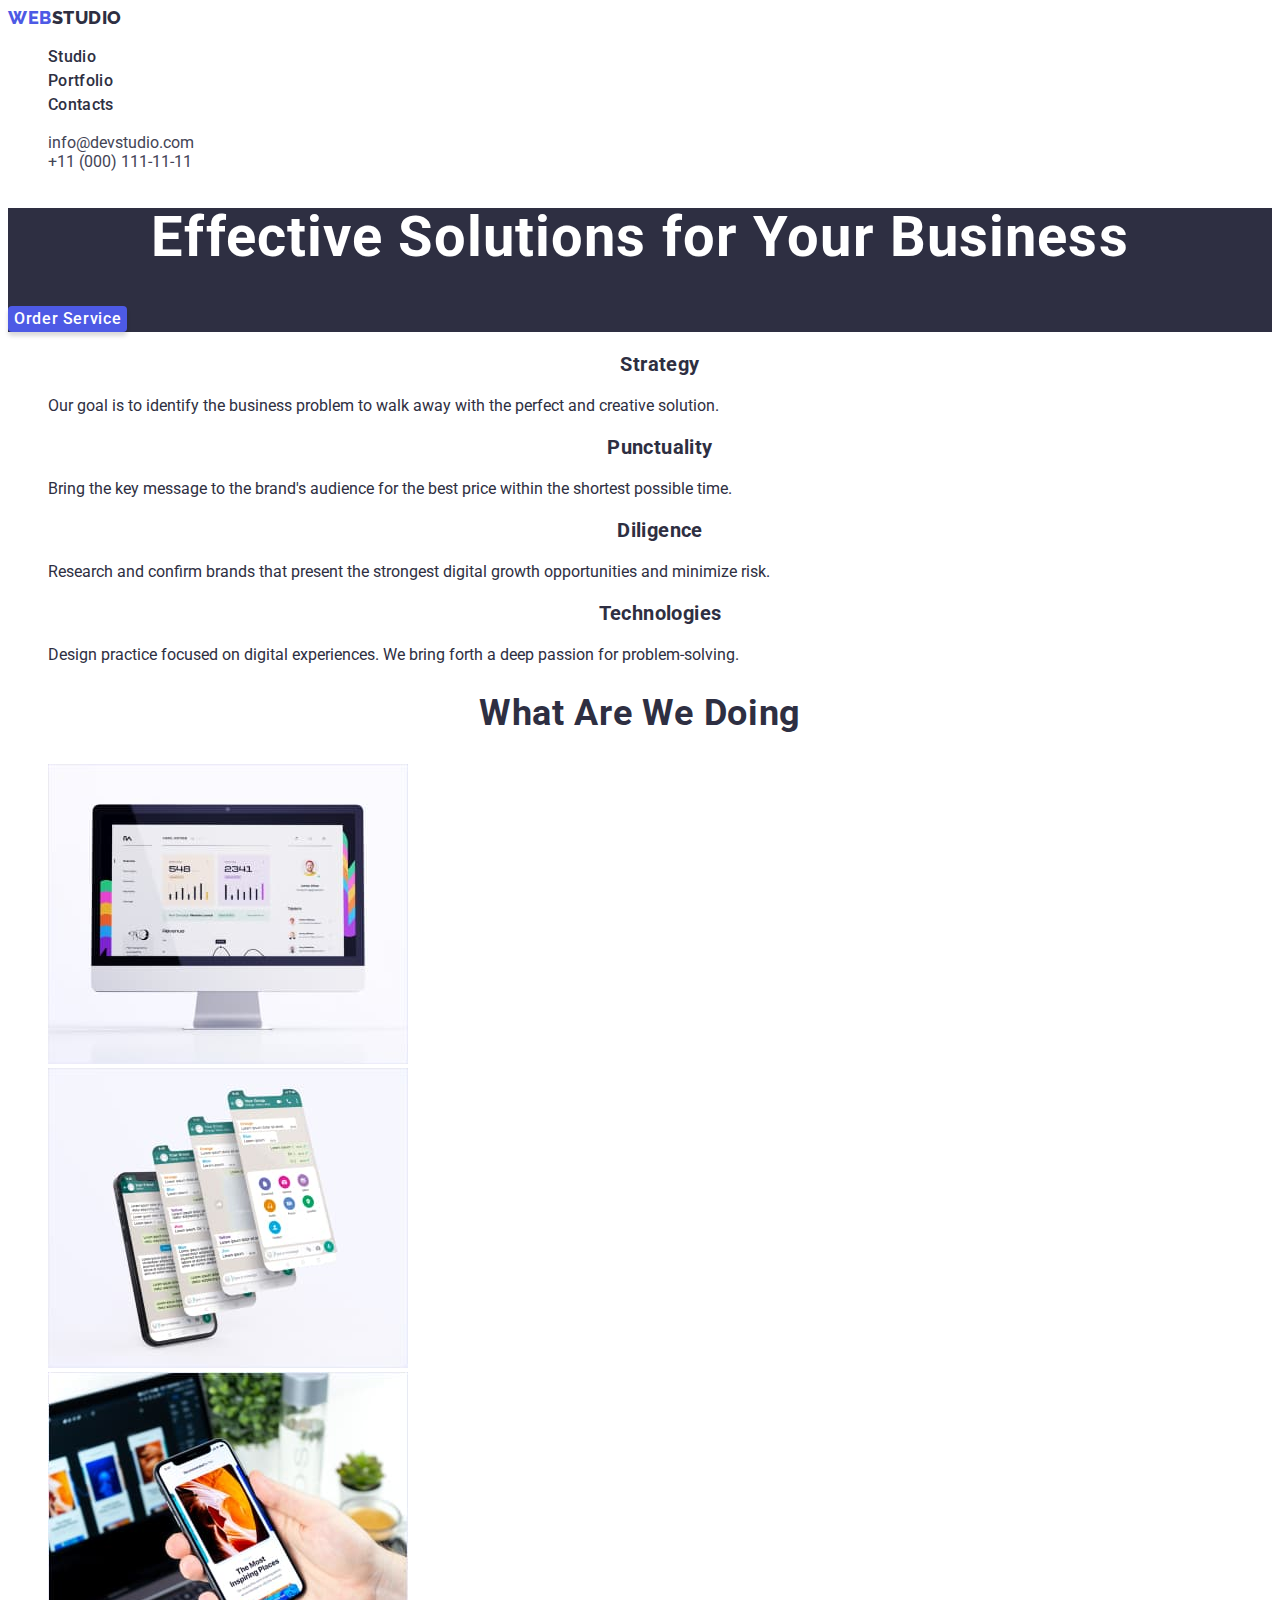
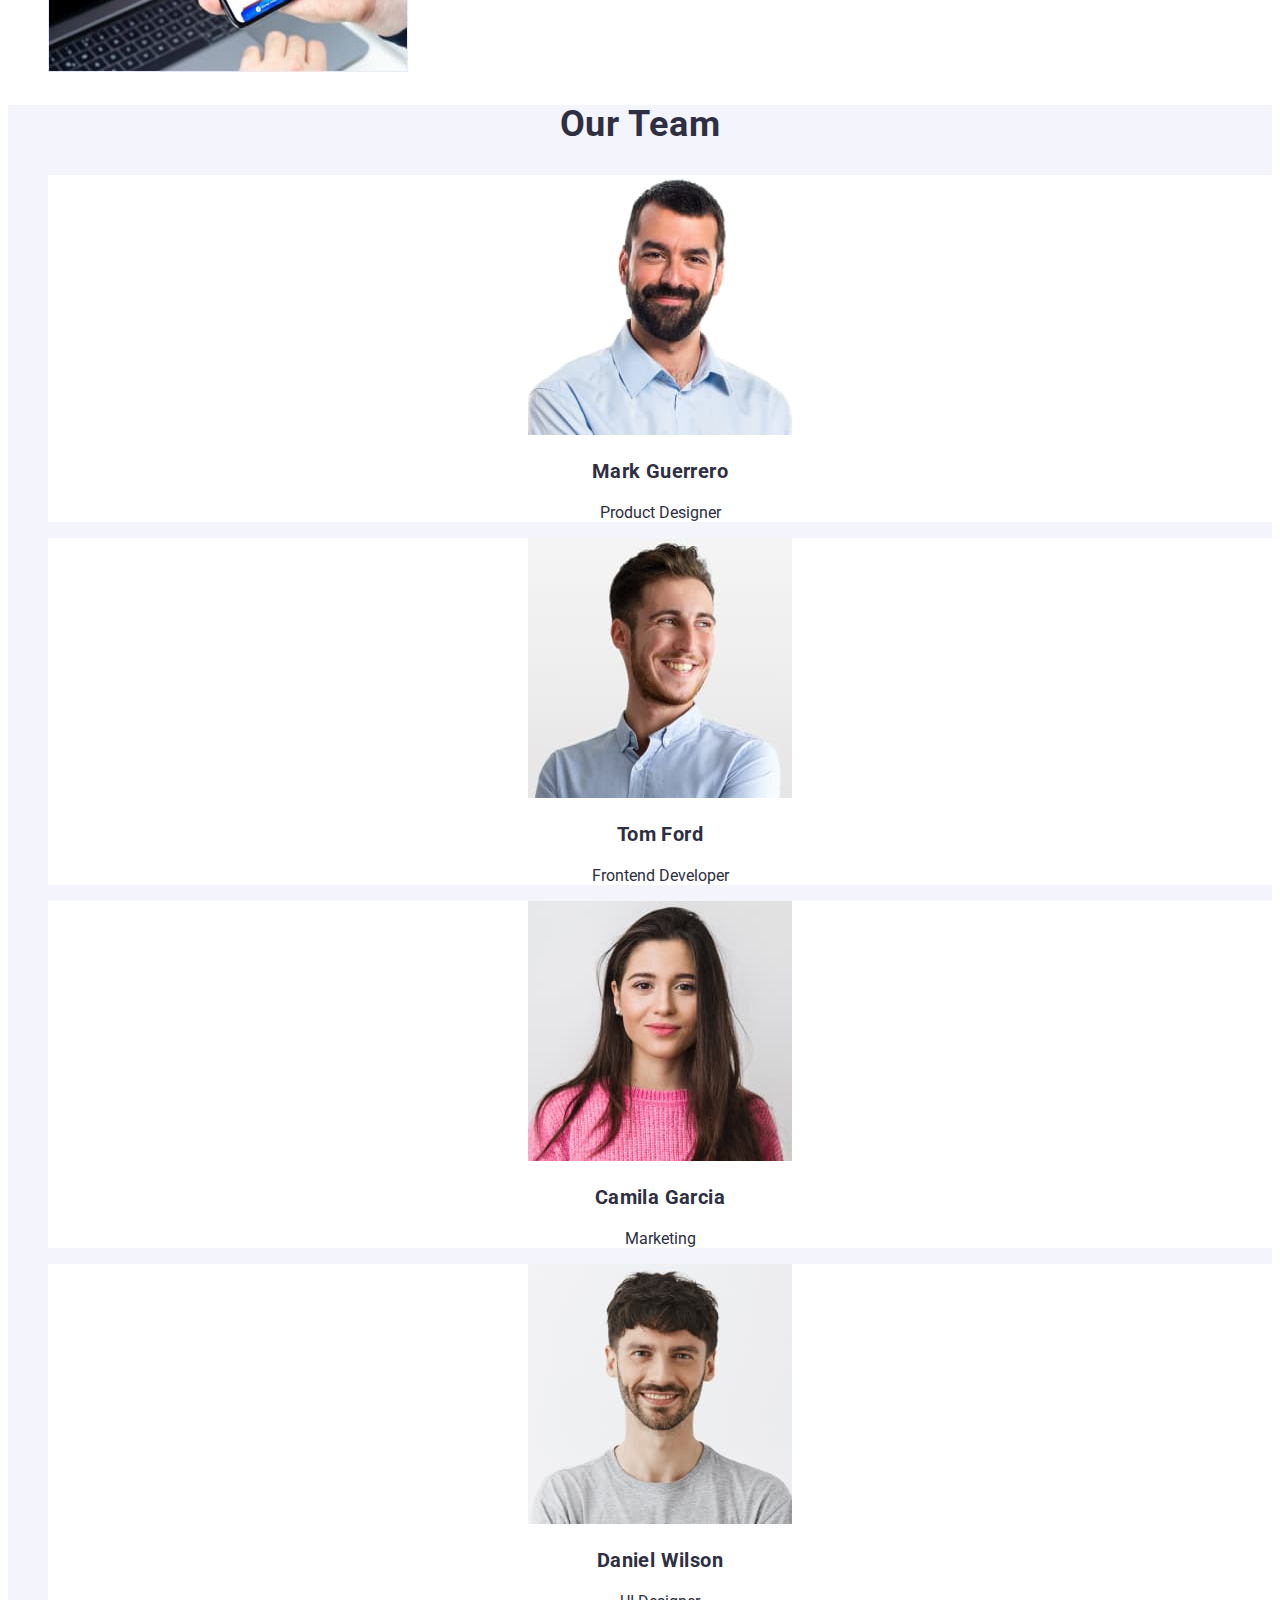
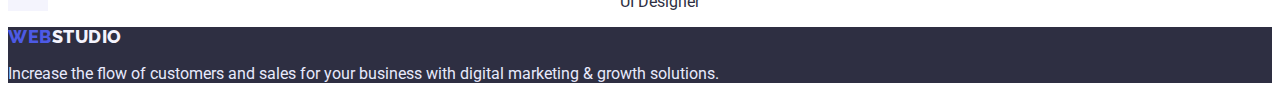
==== commit 9451f6f4: "fix buttons" ====
--- a/index.html
+++ b/index.html
@@ -6,7 +6,7 @@
     <meta name="viewport" content="width=device-width, initial-scale=1.0">
     <title class="title">Document</title>
     <link rel="stylesheet" href="./css/style.css">
-    <link href="https://fonts.googleapis.com/css2?family=Raleway:wght@800&family=Roboto:wght@400;500;700;900&display=swap"
+    <link href="https://fonts.googleapis.com/css2?family=Raleway:wght@800&family=Roboto:wght@400;500;700&display=swap"
         rel="stylesheet">
 </head>
 <body>
--- a/css/style.css
+++ b/css/style.css
@@ -95,17 +95,26 @@
     border:none; 
 }
 .button-text:hover, .button-text:focus {
-    background-color: var(--iris-color);
+    background-color: var(--ocean-color);
     
 }
+.buttons {
+    color: var(--iris-color);
+    font-size: 16px;
+    font-weight: 500;
+    line-height: 1.5;
+    text-align: center;
+    cursor: pointer;
+    border: 1px solid var(--cornflower-color);
+    border-radius: 4px;
+    background-color: var(--cloud-color);
+}
+.buttons:hover, :focus {
+    color: #FFF;
+    background-color: var(--ocean-color);
+}
 .cards-team {
-    width: 264px;
-    height: 428;
     background-color: #FFF;
-    box-shadow: 0px 1px 6px rgba(46, 47, 66, 0.88),
-                0px 1px 1px rgba(46, 47, 66, 0.16),
-                0px 2px 1px rgba(46, 47, 66, 0.08);
-    border-radius: 0px 0px 4px 4px;
     text-align: center;
 }
 .card-items {
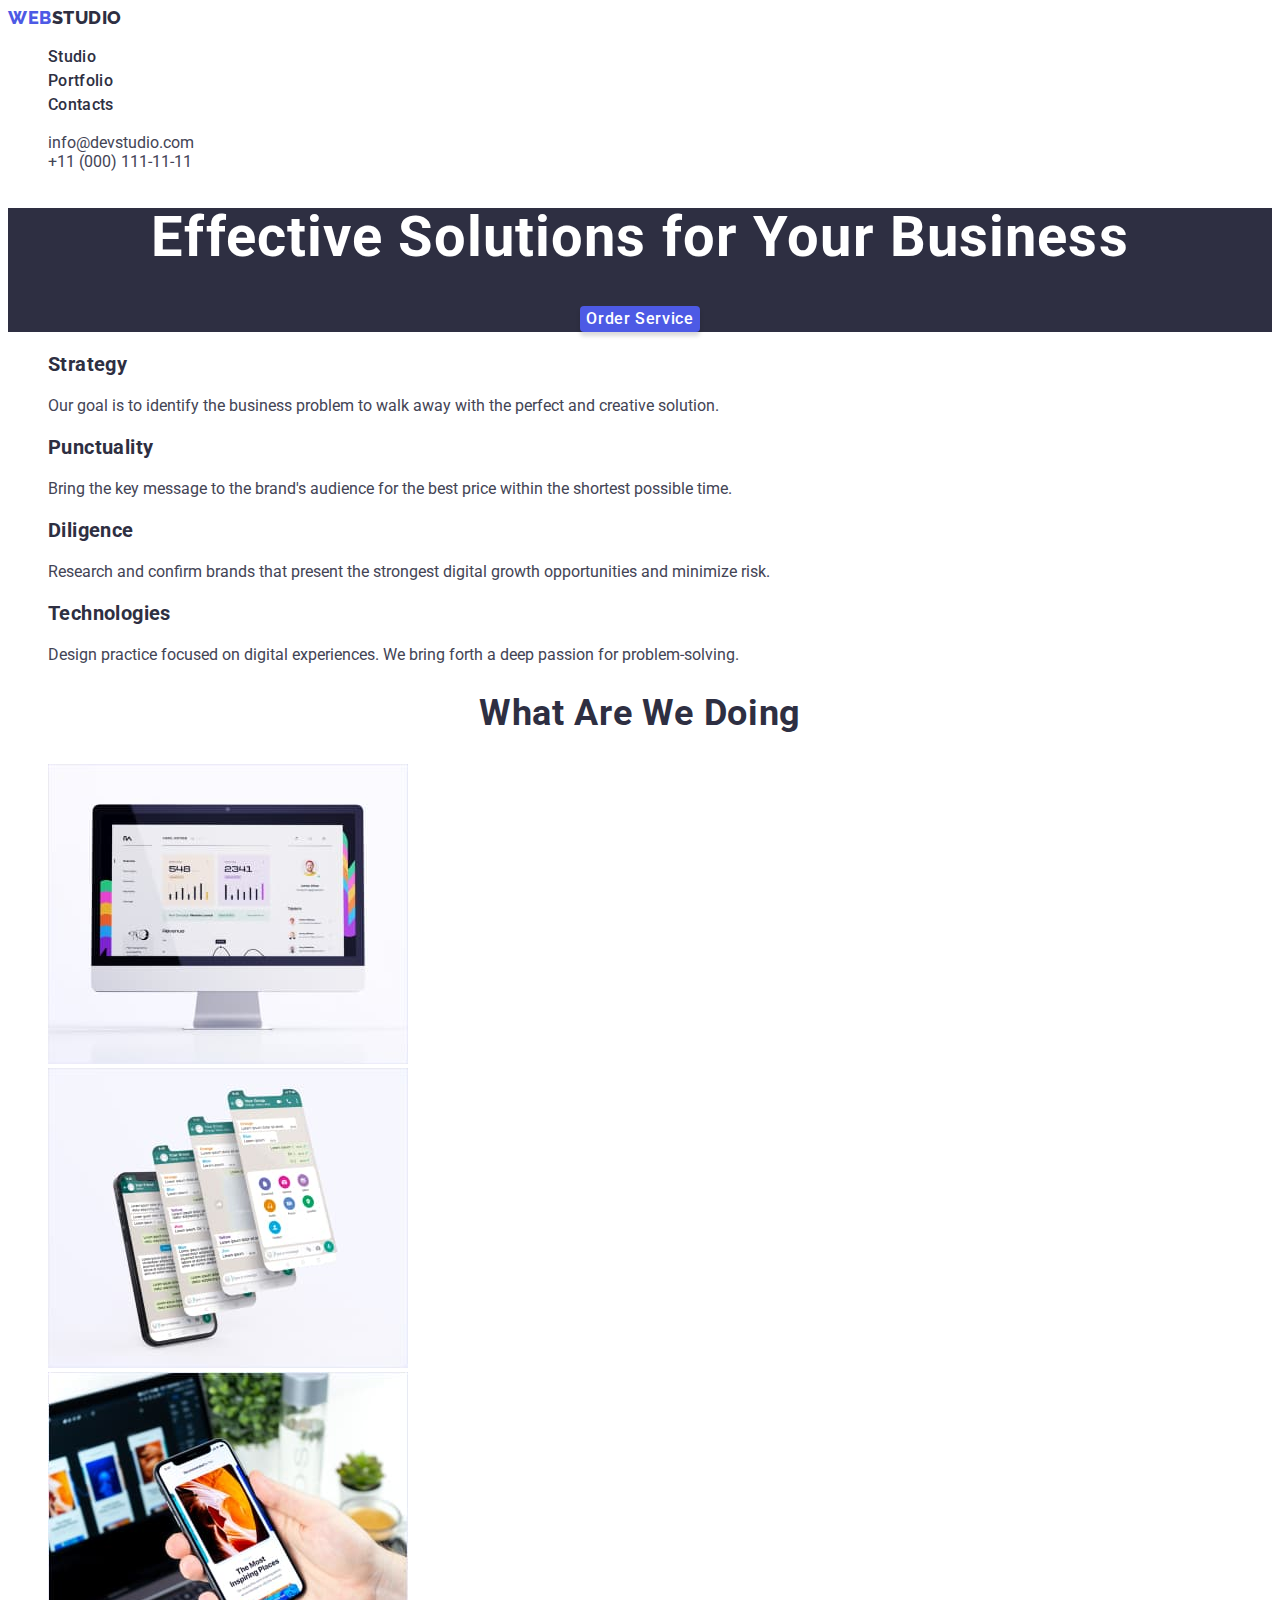
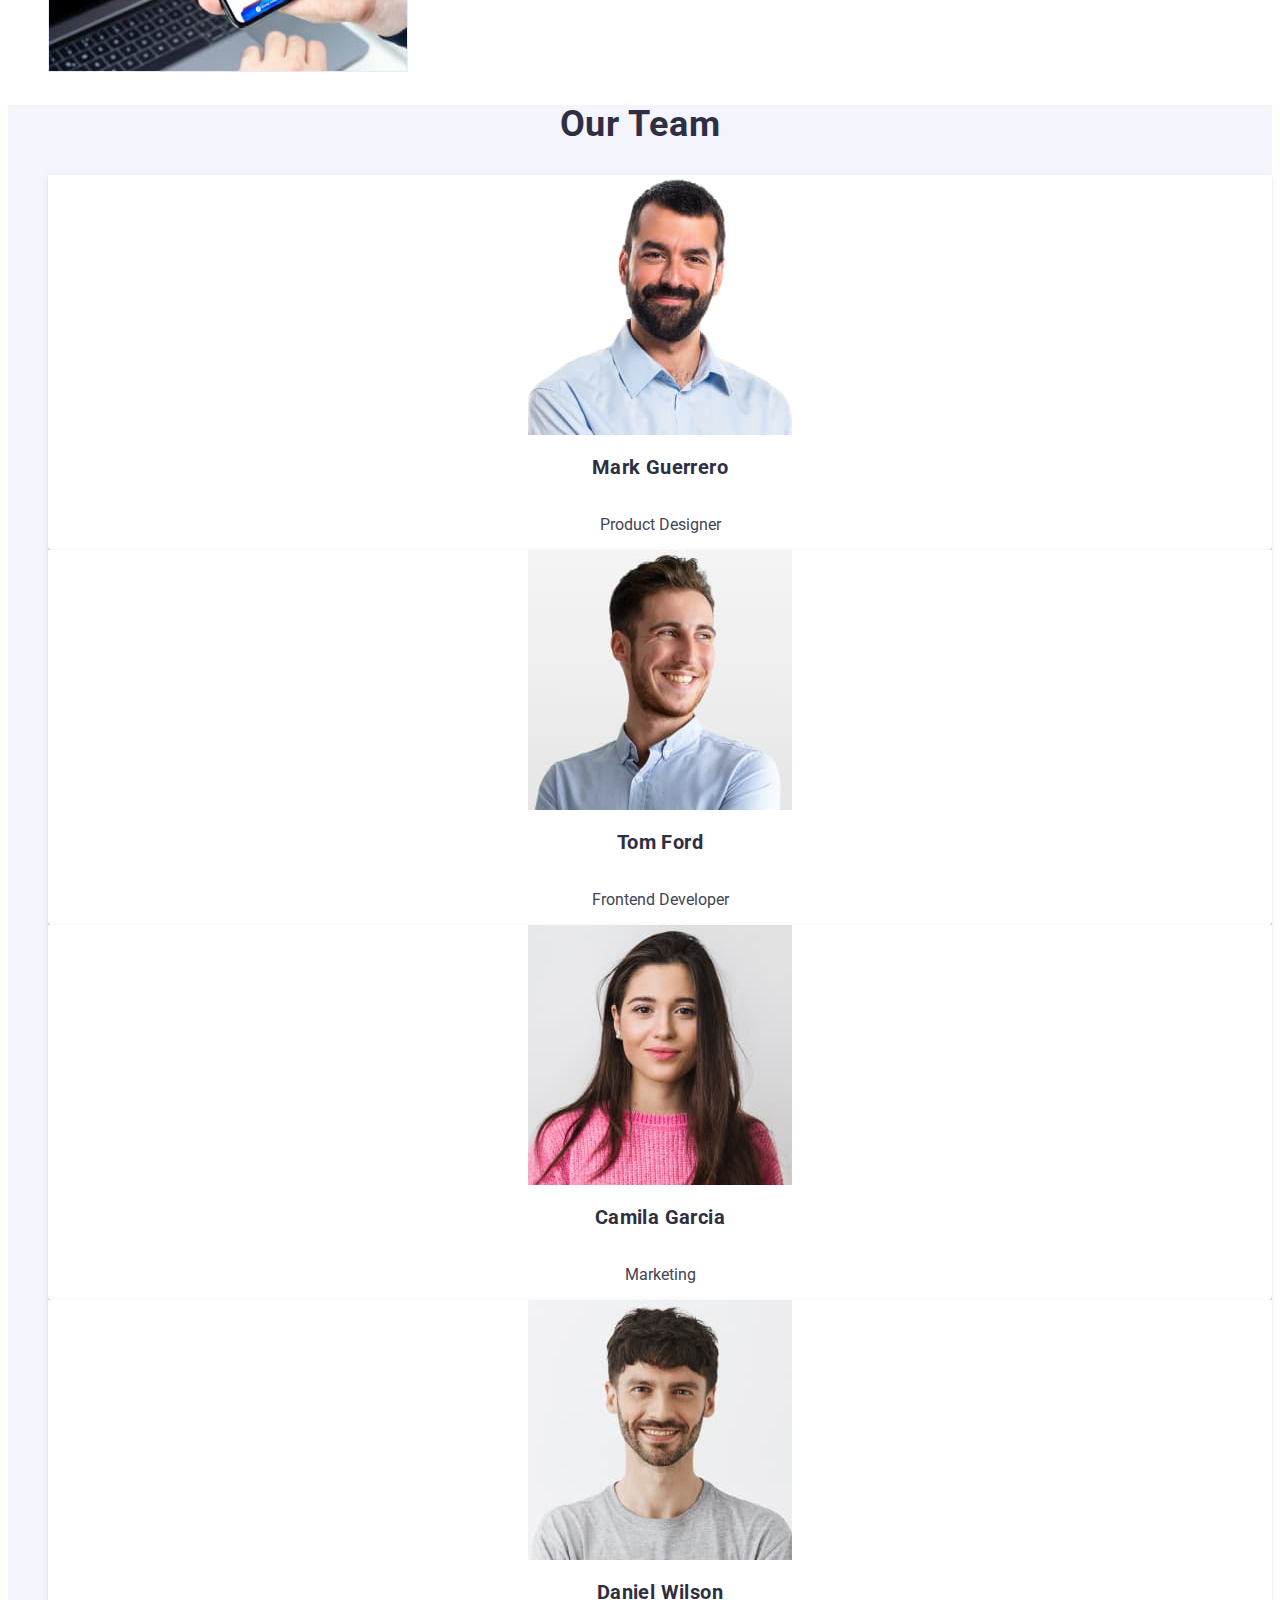
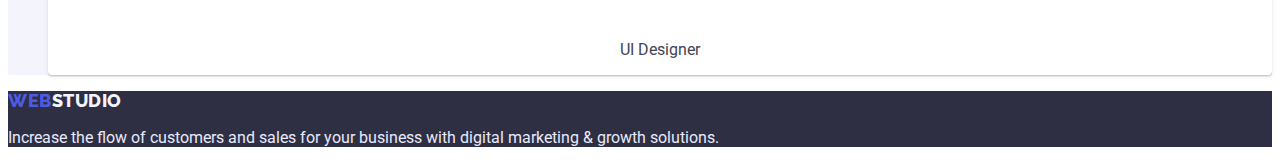
==== commit 901bb004: "fix classes" ====
--- a/index.html
+++ b/index.html
@@ -11,56 +11,56 @@
 </head>
 <body>
     <header>
-        <nav>
-            <a class="logo" href="./index.html"><span class="logo-span">Web</span>Studio</a>
+        <nav class="nav">
+            <a class="nav-logo" href="./index.html"><span class="nav-logo-span">Web</span>Studio</a>
     
-            <ul>
-                <li><a class="nav-text" href="./index.html">Studio</a></li>
-                <li><a class="nav-text" href="./portfolio.html">Portfolio</a></li>
-                <li><a class="nav-text" href="">Contacts</a></li>
+            <ul class="nav-list link">
+                <li><a class="nav-item" href="./index.html">Studio</a></li>
+                <li><a class="nav-item" href="./portfolio.html">Portfolio</a></li>
+                <li><a class="nav-item" href="">Contacts</a></li>
             </ul>
         </nav>
-        <address class="link">
-            <ul>
+        <address class="address">
+            <ul class="address-list link">
                 <li>
-                    <a class="address" href="mailto:info@devstudio.com">info@devstudio.com</a>
+                    <a class="address-item" href="mailto:info@devstudio.com">info@devstudio.com</a>
                 </li>
                 <li>
-                    <a class="address" href="tel:+110001111111">+11 (000) 111-11-11</a>
+                    <a class="address-item" href="tel:+110001111111">+11 (000) 111-11-11</a>
                 </li>
             </ul>
         </address>
     </header>
     <main>
-        <section class="hero-image">
+        <section class="hero-section">
             <h1 class="header-one">Effective Solutions for Your Business</h1>
-            <button class="button-text" type="button">Order Service</button>
+            <button class="hero-button" type="button" href="" >Order Service</button>
         </section>
-        <section>
+        <section class="strategy">
             <h2 class="header-two" hidden>Strategy, Punctuality, Diligence, Technologies</h2>
-            <ul>
+            <ul class="strategy-list link">
                 <li>
                     <h3 class="header-three">Strategy</h3>
-                    <p class="p-cards">Our goal is to identify the business
+                    <p class="text">Our goal is to identify the business
                     problem to walk away with the perfect and creative solution.</p>
                 </li>
                 <li>
                     <h3 class="header-three">Punctuality</h3>
-                    <p class="p-cards">Bring the key message to the brand's audience for the best price within the shortest possible time.</p>
+                    <p class="text">Bring the key message to the brand's audience for the best price within the shortest possible time.</p>
                 </li>
                 <li>
                     <h3 class="header-three">Diligence</h3>
-                    <p class="p-cards">Research and confirm brands that present the strongest digital growth opportunities and minimize risk.</p>
+                    <p class="text">Research and confirm brands that present the strongest digital growth opportunities and minimize risk.</p>
                 </li>
                 <li>
                     <h3 class="header-three">Technologies</h3>
-                    <p class="p-cards">Design practice focused on digital experiences. We bring forth a deep passion for problem-solving.</p>
+                    <p class="text">Design practice focused on digital experiences. We bring forth a deep passion for problem-solving.</p>
                 </li>
             </ul>
         </section>
-        <section>
+        <section class="doing">
             <h2 class="header-two">What are we doing</h2>
-            <ul>
+            <ul class="doing-list link">
                 <li>
                     <img src = "./images/comp.jpg" alt = "IMac" width="360" height="300">
                 </li>
@@ -72,34 +72,34 @@
                 </li>
             </ul>
         </section>
-        <section class="section-three">
+        <section class="section-team">
             <h2 class="header-two">Our Team</h2>
-            <ul>
+            <ul class="team-list link">
                 <li class="cards-team">
                     <img src="./images/mark-guerrero.jpg" alt="Mark Guerrero" width="264" height="260">
                     <h3 class="header-three">Mark Guerrero</h3>
-                    <p class="p-cards">Product Designer</p>
+                    <p class="text">Product Designer</p>
                 </li>
                 <li class="cards-team">
                     <img src="./images/tom-ford.jpg" alt="Tom Ford" width="264" height="260">
                     <h3 class="header-three">Tom Ford</h3>
-                    <p class="p-cards">Frontend Developer</p>
+                    <p class="text">Frontend Developer</p>
                 </li>
                 <li class="cards-team">
                     <img src="./images/camila-garcia.jpg" alt="Camila Garcia" width="264" height="260">
                     <h3 class="header-three">Camila Garcia</h3>
-                    <p class="p-cards">Marketing</p>
+                    <p class="text">Marketing</p>
                 </li>
                 <li class="cards-team">
                     <img src="./images/daniel-wilson.jpg" alt="Daniel Wilson" width="264" height="260">
                     <h3 class="header-three">Daniel Wilson</h3>
-                    <p class="p-cards">UI Designer</p>
+                    <p class="text">UI Designer</p>
                 </li>
             </ul>
         </section>
     </main>
-    <footer class="foot">
-        <a class="logo-foot" href="./index.html"><span class="logo-span">Web</span>Studio</a>
+    <footer class="footer">
+        <a class="footer-logo" href="./index.html"><span class="footer-logo-span">Web</span>Studio</a>
         <p>Increase the flow of customers and sales for your business with digital marketing & growth solutions.</p>
     </footer>
 </body>
--- a/css/style.css
+++ b/css/style.css
@@ -1,24 +1,56 @@
 :root {
-    --iris-color: #4D5AE5;
-    --ocean-color: #404BBF;
-    --navy-blue-color: #2E2F42;
-    --green-color: #31D0AA;
-    --slate-color: #2E2F42;
-    --light-slate-color: #8E8F99;
-    --cornflower-color: #E7E9FC;
-    --cloud-color: #F4F4FD;
-    --navy-blue-modal-color: #2E2F4266;
-    --gray-color: #2E2F42B2;
+    --primary-brand: #4D5AE5;
+    --pressed-state: #404BBF;
+    --dark: #2E2F42;
+    --success: #31D0AA;
+    --text: #434455;
+    --subtle-text: #8E8F99;
+    --accent: #E7E9FC;
+    --light: #F4F4FD;
+    --modal-overlay: #2E2F4266;
+    --hero-background: #2E2F42B2;
 }
+
 body {
     font-family: 'Roboto', sans-serif;
-    color: var(--navy-blue-color);
+    color: var(--dark);
     background-color: #FFF;
 }
-li {
+
+.title,
+.header-one {
+    font-weight: 700;
+    font-size: 56px;
+    line-height: 1.07;
+    letter-spacing: 0.02em;
+    text-align: center;
+}
+
+.header-two {
+    font-size: 36px;
+    line-height: 1.11;
+    letter-spacing: 0.02em;
+    text-transform: capitalize;
+    text-align: center;
+}
+
+.header-three {
+    font-size: 20px;
+    line-height: 1.2;
+    letter-spacing: 0.02em;
+}
+
+.text {
+    color: var(--text);
+}
+
+.link {
     list-style-type: none;
+    color: inherit;
+    text-decoration: none;
 }
-.logo {
+
+.nav-logo {
     font-family: 'Raleway';
     font-weight: 800;
     font-size: 18px;
@@ -26,63 +58,52 @@
     letter-spacing: 0.03em;
     text-transform: uppercase;
     text-decoration: none;
-    color: var(--navy-blue-color);
+    color: var(--dark);
 }
-.logo-span {
-    color: var(--iris-color);
+
+.nav-logo-span, 
+.footer-logo-span {
+    color: var(--primary-brand);
 }
-.nav-text {
+
+.nav-list {
     font-weight: 500;
     font-size: 16px;
     line-height: 1.5;
     letter-spacing: 0.02em;
-    color: var(--navy-blue-color);
+}
+
+.nav-item {
+    color: var(--dark);
     text-decoration: none;
 }
 
-.nav-text:hover,
-.nav-text:focus {
-    color: var(--ocean-color);
+.nav-item:hover,
+.nav-item:focus {
+    color: var(--pressed-state);
 }
 
-.address {
+.address-item{
     color: #434455;
     text-decoration: none;
     font-style: normal;
 
 }
 
-.address:hover,
+.address-item:hover,
 :focus {
-    color: var(--ocean-color);
+    color: var(--pressed-state);
 }
-.hero-image {
+
+.hero-section {
     color: #FFF;
-    background-color: var(--navy-blue-color);
-}
-.title, .header-one {
-    font-weight: 700;
-    font-size: 56px;
-    line-height: 1.07;
-    letter-spacing: 0.02em;
+    background-color: var(--dark);
     text-align: center;
 }
-.header-two {
-    font-size: 36px;
-    line-height: 1.11;
-    letter-spacing: 0.02em;
-    text-transform: capitalize;
-    text-align: center;
-}
-.header-three {
-    font-size: 20px;
-    line-height: 1.2;
-    letter-spacing: 0.02em;
-    text-align: center;
-}
-.button-text {
+
+.hero-button {
     font-family: inherit;
-    background-color: var(--iris-color);
+    background-color: var(--primary-brand);
     box-shadow: 0px 4px 4px rgba(0, 0, 0, 0.15);
     border-radius: 4px;
     font-weight: 500;
@@ -92,51 +113,36 @@
     letter-spacing: 0.04em;
     cursor: pointer;
     color: #ffffff;
-    border:none; 
+    border: none;
 }
-.button-text:hover, .button-text:focus {
-    background-color: var(--ocean-color);
-    
+
+.hero-button:hover, 
+.hero-button:focus {
+    background-color: var(--pressed-state); 
 }
-.buttons {
-    color: var(--iris-color);
-    font-size: 16px;
-    font-weight: 500;
-    line-height: 1.5;
-    text-align: center;
-    cursor: pointer;
-    border: 1px solid var(--cornflower-color);
-    border-radius: 4px;
-    background-color: var(--cloud-color);
+
+.section-team {
+    background-color: var(--light);
 }
-.buttons:hover, :focus {
-    color: #FFF;
-    background-color: var(--ocean-color);
+
+.cards-team {
+    display: flex;
+    flex-direction: column;
+    justify-content: center;
+    align-items: center;
+    background: #FFFFFF;
+    box-shadow: 0px 1px 6px rgba(46, 47, 66, 0.08), 
+    0px 1px 1px rgba(46, 47, 66, 0.16), 
+    0px 2px 1px rgba(46, 47, 66, 0.08);
+    border-radius: 0px 0px 4px 4px;
 }
-.cards-team {
-    background-color: #FFF;
-    text-align: center;
+
+.footer {
+    color: var(--accent);
+    background-color: var(--dark);
 }
-.card-items {
-    width: 360px;
-    height: 420px;
-    background-color: #fff;
-    border: 1px solid var(--cornflower-color);
-    text-align: center;
-}
-.p-cards {
-    font-size: 16px;
-    color: var(--slate-color);
-}
-.link {
- text-decoration: none;
- color: inherit;
-}
-.foot {
-    color: var(--cornflower-color);
-    background-color: var(--navy-blue-color);
-}
-.logo-foot {
+
+.footer-logo {
     font-family: 'Raleway';
     font-weight: 800;
     font-size: 18px;
@@ -144,8 +150,35 @@
     letter-spacing: 0.03em;
     text-transform: uppercase;
     text-decoration: none;
-    color: var(--cloud-color);
+    color: var(--light);
 }
-.section-three {
-    background-color: var(--cloud-color);
-}+
+.header-prt {
+    border-bottom: 1px solid #E7E9FC;
+}
+
+.buttons {
+    color: var(--primary-brand);
+    font-size: 16px;
+    font-weight: 500;
+    line-height: 1.5;
+    text-align: center;
+    cursor: pointer;
+    border: 1px solid var(--accent);
+    border-radius: 4px;
+    background-color: var(--light);
+}
+
+.buttons:hover,
+.buttons:focus {
+    color: #FFF;
+    background-color: var(--pressed-state);
+}
+
+.card-items {
+    box-sizing: border-box;
+    border: 1px solid #E7E9FC;
+}
+
+
+
